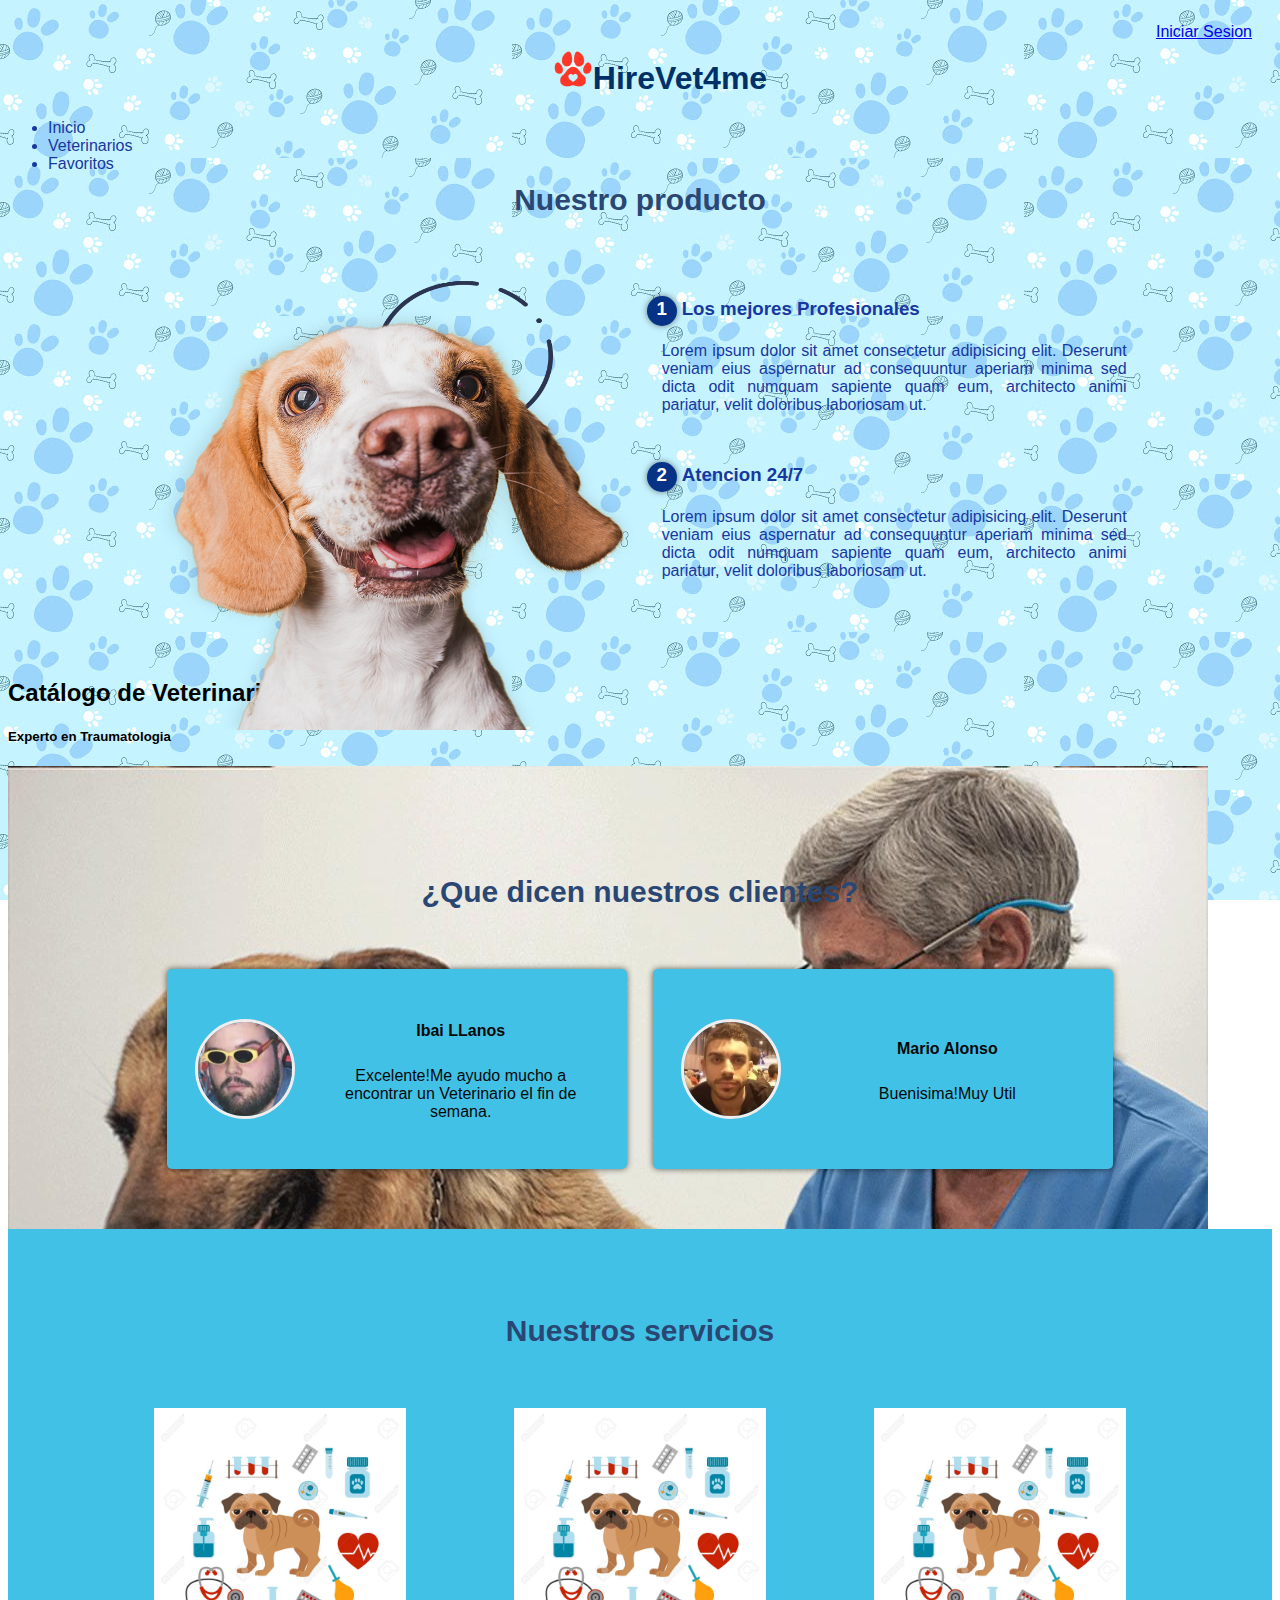
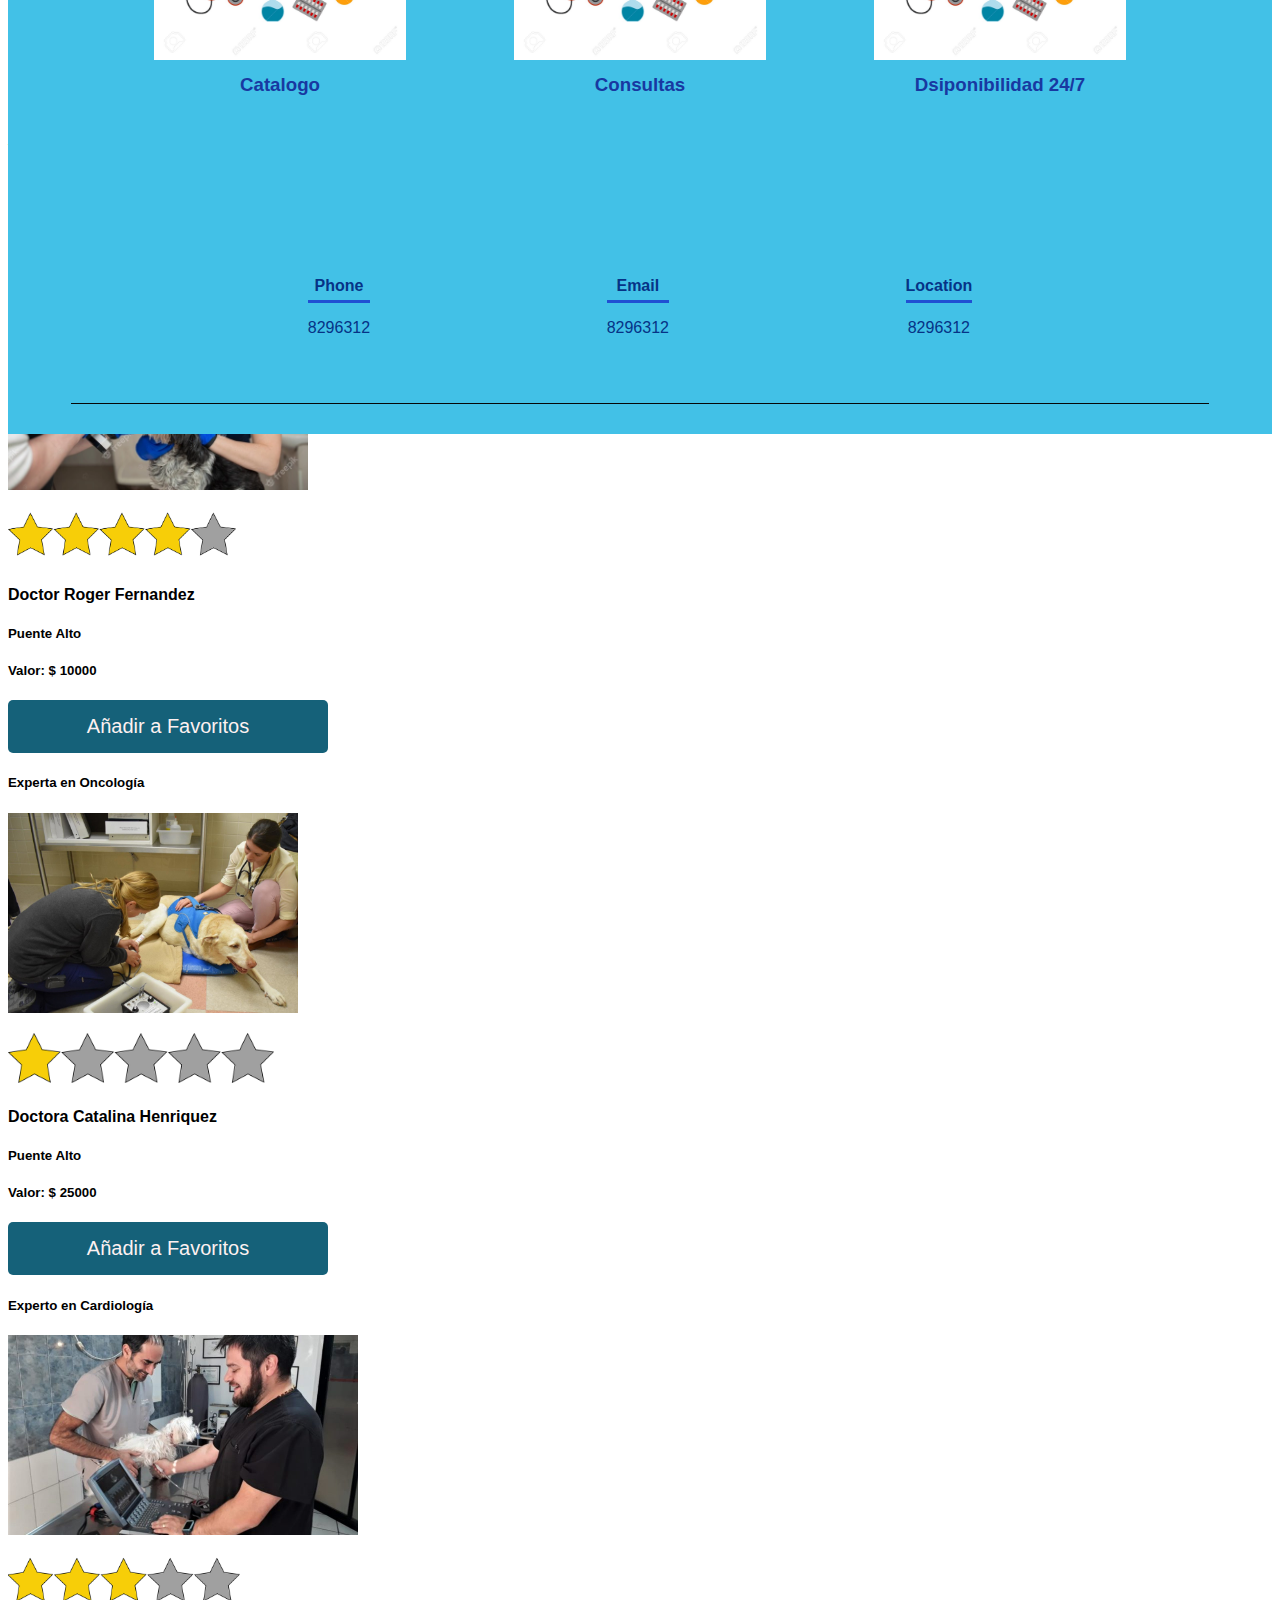
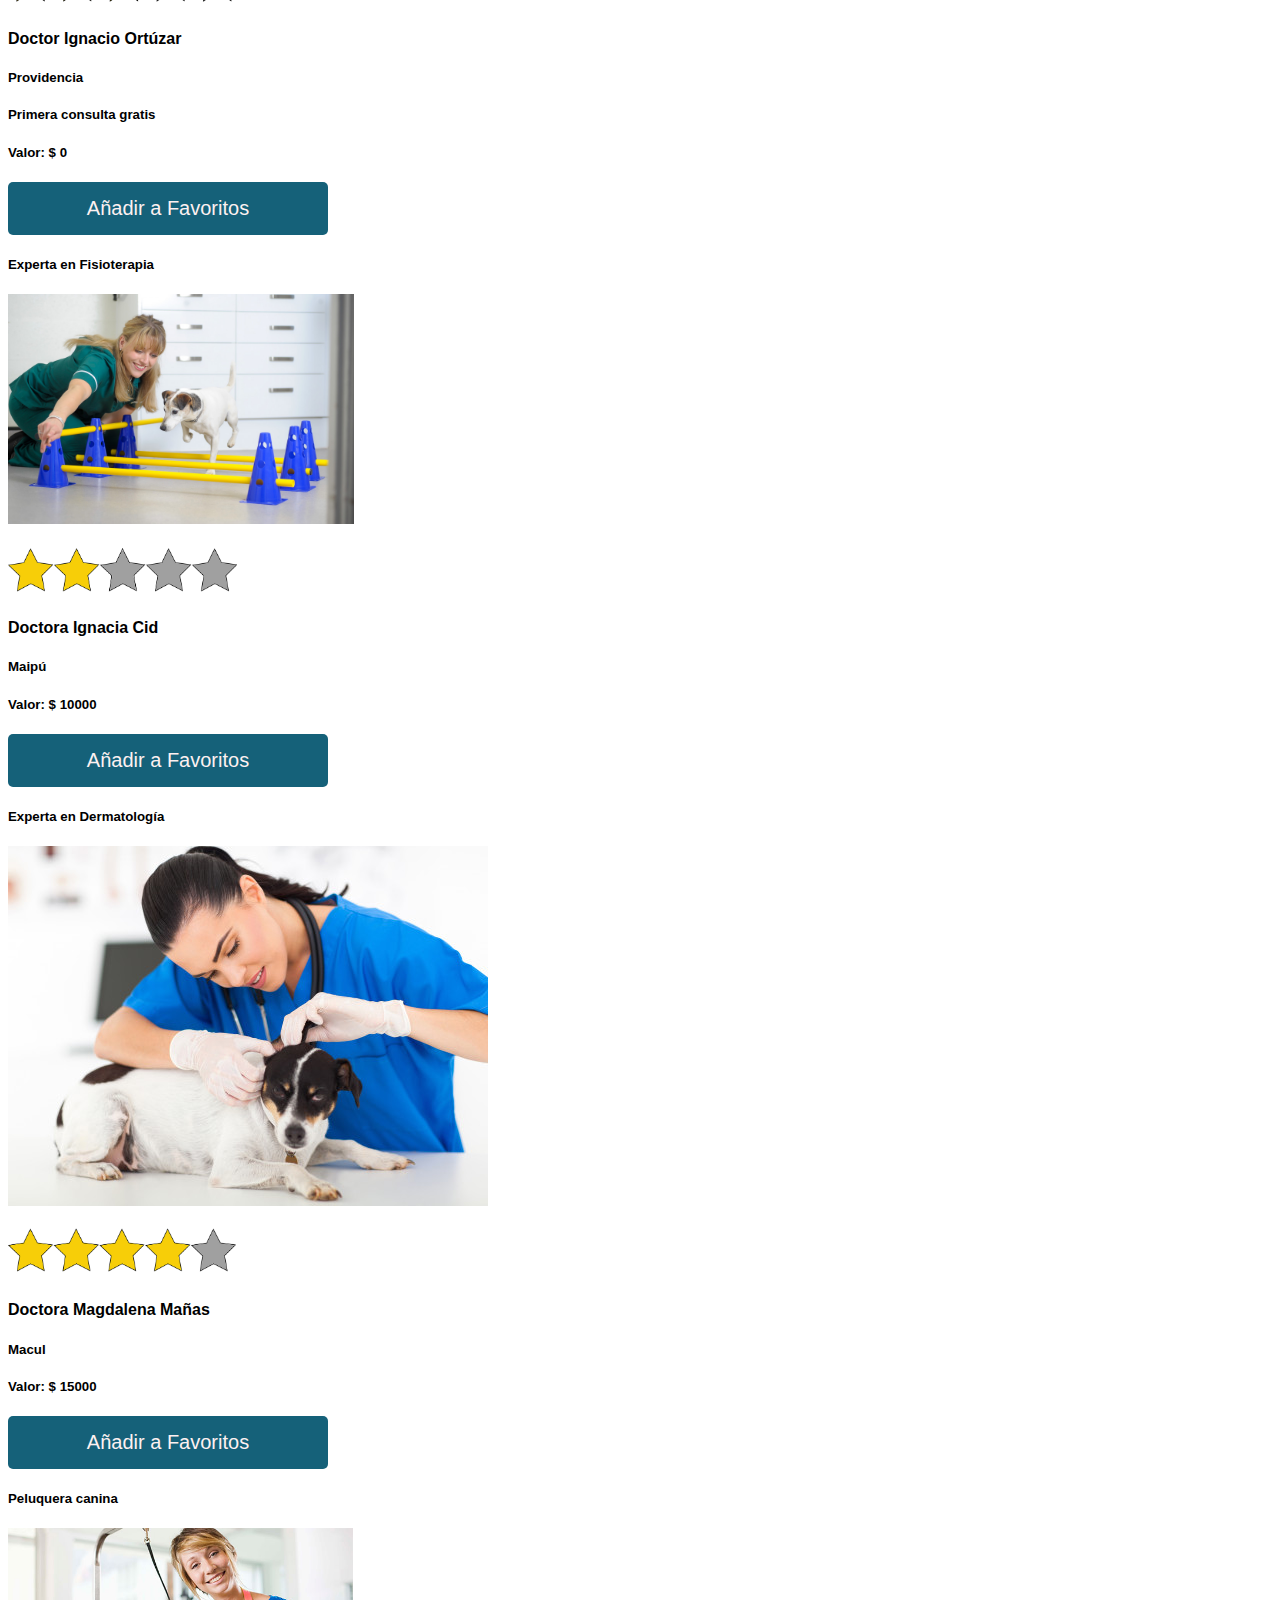
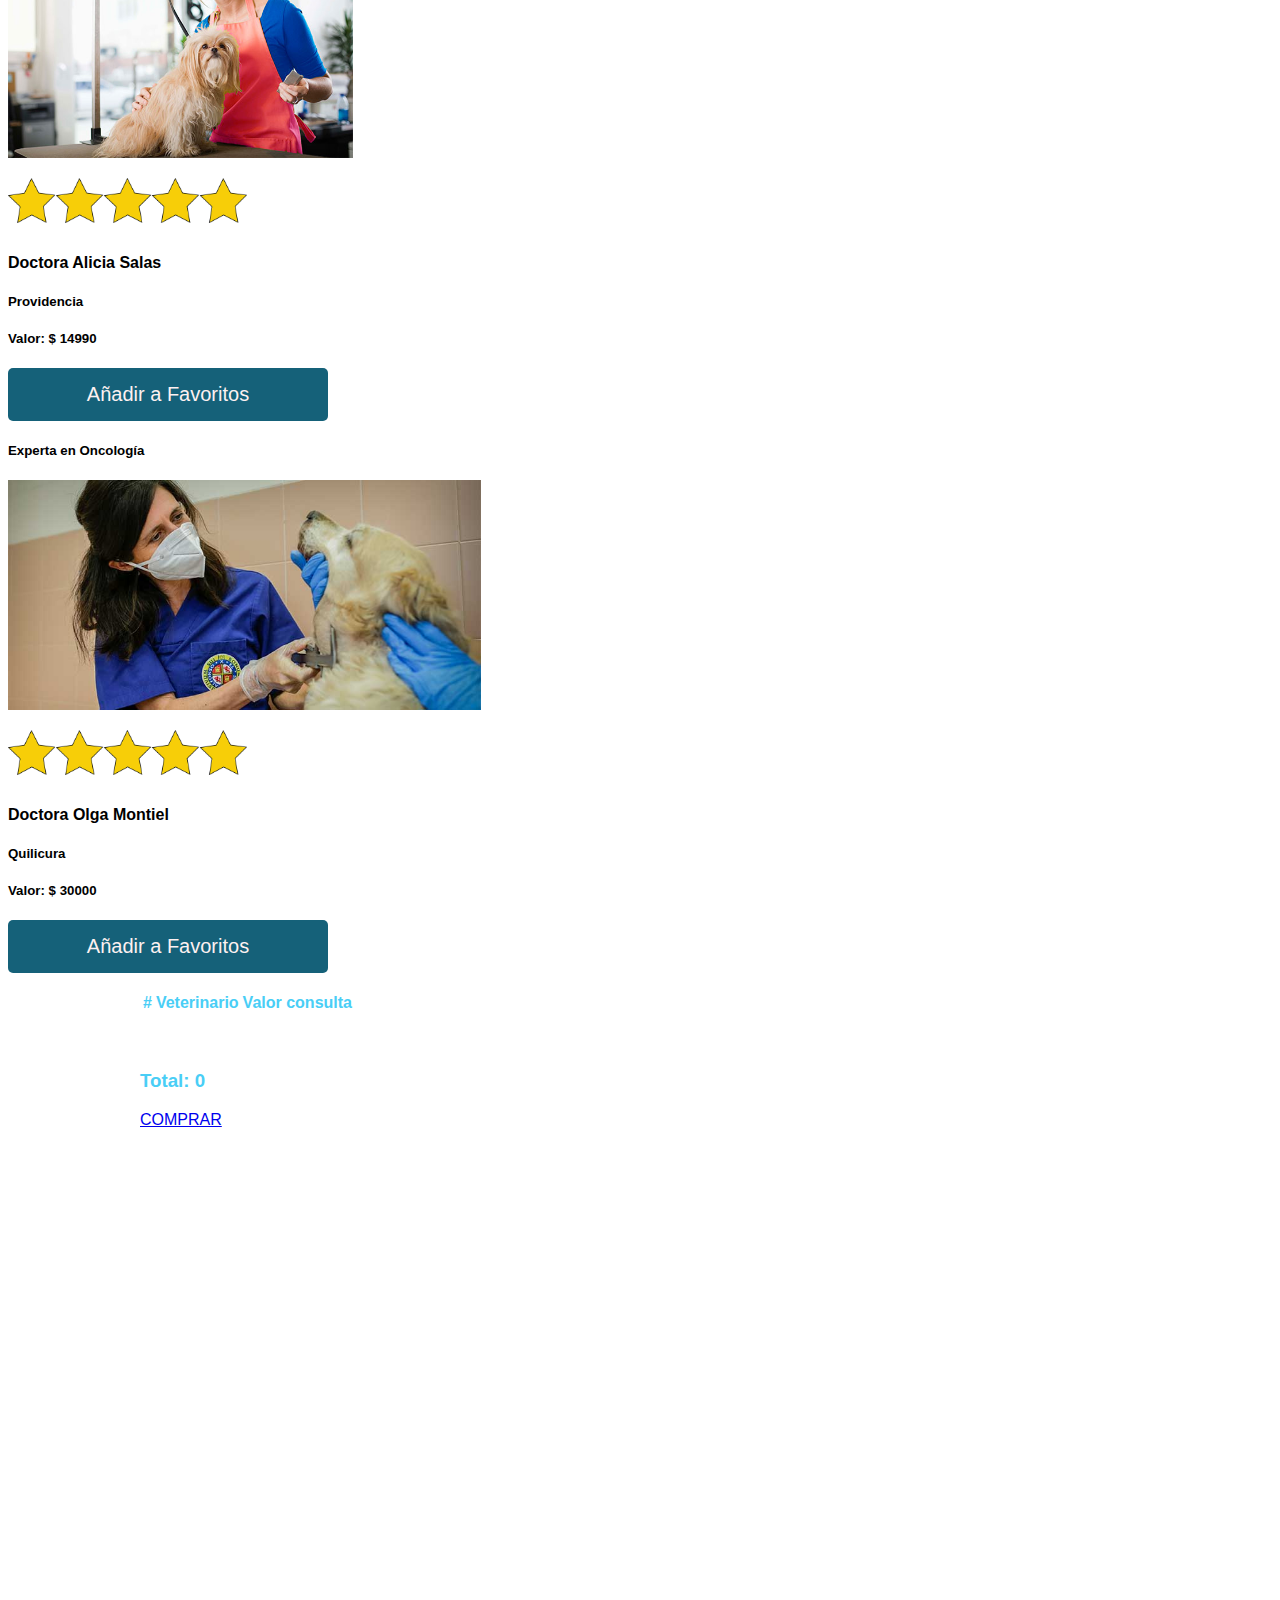
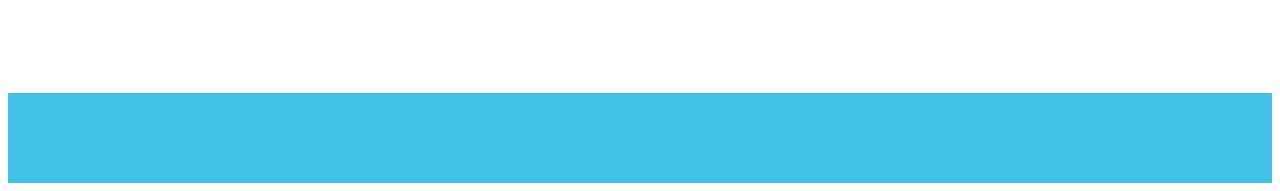
==== index.html @ faf374b6 "Add files via upload" ====
<!DOCTYPE html>
<html lang="en">
  <head>
    <meta charset="UTF-8" />
    <meta http-equiv="X-UA-Compatible" content="IE=edge" />
    <meta name="viewport" content="width=device-width, initial-scale=1.0" />
    <meta name="theme-color" content="#bla"  />
    <meta name="viewport" content="width=device-width, user-scalable=yes, initial-scale=1.0, maximum-scale=3.0, minimum-scale=1.0">
    <link rel="stylesheet" href="https://use.fontawesome.com/releases/v5.6.3/css/all.css" >
  

    <link
      href="https://cdn.jsdelivr.net/npm/bootstrap@5.0.0-beta2/dist/css/bootstrap.min.css"
      rel="stylesheet"
      integrity="sha384-BmbxuPwQa2lc/FVzBcNJ7UAyJxM6wuqIj61tLrc4wSX0szH/Ev+nYRRuWlolflfl"
      crossorigin="anonymous"
    />
    <link rel="stylesheet" href="css/styles.css" />

  </head>
  <body>
    
    <header class="container-fluid bg-info position-sticky top-0">
      <ul
        class="nav nav-pills mb-3 py-3 container"
        id="pills-tab"
        role="tablist"
      >
      
      <div class="four columns">
        <h1><img src="img/logo.png" width="40" height="40" alt="">HireVet4me</h1>
      </div>
     

        <li class="nav-item text-primary" role="presentation">
          
          <a class="nav-link active" 
          id="pills-home-tab" 
          data-bs-toggle="pill"
          data-bs-target="#pills-home"
          type="button"
          role="tab"
          aria-controls="pills-home"
          aria-selected="false"
          >Inicio</a
          >
        
        </div>
        </li>
        
        <li class="nav-item" role="presentation">
          <a
            class="nav-link "
            id="pills-profile-tab"
            data-bs-toggle="pill"
            data-bs-target="#pills-profile"
            type="button"
            role="tab"
            aria-controls="pills-profile"
            aria-selected="false"
            >Veterinarios</a
          >
        </li>
    
        </li>
        <a name="arriba"></a>
        <li class="nav-item" role="presentation">
          <a
            class="nav-link"
            id="pills-contact-tab"
            data-bs-toggle="pill"
            data-bs-target="#pills-contact"
            type="button"
            role="tab"
            aria-controls="pills-contact"
            aria-selected="false"
            >Favoritos</a>
        </li>
        <div style='position:absolute; top:15px; right:20px;'><a href="loginUsuario.html">Iniciar Sesion</a></div><br><br>        
      </ul>
    



    </header>
    <div class="alert container position-sticky top-0 alert-primary hide" role="alert">
    Veterinario Añadido a Favoritos
    </div>
    <div class="alert container position-sticky top-0 alert-danger remove" role="alert">
      Veterinario removido!
    </div>

    

    <div class="tab-content" id="pills-tabContent">
      <div
        class="tab-pane fade show active container "
        id="pills-home"
        role="tabpanel"
        aria-labelledby="pills-home-tab"  
      >
      
    
      <div class="hero">
        <div class="container">
                <div class="row">

                        <div class="six columns">
                            <div class="contenido-hero">

                              <header>
                               
                          
                                    <main>
                                      <section class="contenedor sobre-nosotros">
                                          <h2 class="titulo">Nuestro producto</h2>
                                          <div class="contenedor-sobre-nosotros">
                                              <img src="img/perro.png" height="453"alt="" class="imagen-about-us">
                                              <div class="contenido-textos">
                                                  <h3><span>1</span>Los mejores Profesionales</h3>
                                                  <p>Lorem ipsum dolor sit amet consectetur adipisicing elit. Deserunt veniam eius aspernatur ad
                                                      consequuntur aperiam minima sed dicta odit numquam sapiente quam eum, architecto animi pariatur,
                                                      velit doloribus laboriosam ut.</p>
                                                  <h3><span>2</span>Atencion 24/7</h3>
                                                  <p>Lorem ipsum dolor sit amet consectetur adipisicing elit. Deserunt veniam eius aspernatur ad
                                                      consequuntur aperiam minima sed dicta odit numquam sapiente quam eum, architecto animi pariatur,
                                                      velit doloribus laboriosam ut.</p>
                                              </div>
                                          </div>
                                      </section>
   
                                      <section class="clientes contenedor">
                                          <h2 class="titulo">¿Que dicen nuestros clientes?</h2>
                                          <div class="cards">
                                              <div class="card">
                                                  <img src="img/face1.jpg" alt="">
                                                  <div class="contenido-texto-card">
                                                      <h4>Ibai LLanos</h4>
                                                      <p>Excelente!Me ayudo mucho a encontrar un Veterinario el fin de semana. </p>
                                                  </div>
                                              </div>
                                              <div class="card">
                                                  <img src="img/face2.jpg" alt="">
                                                  <div class="contenido-texto-card">
                                                      <h4>Mario Alonso</h4>
                                                      <p>Buenisima!Muy Util</p>
                                                  </div>
                                              </div>
                                          </div>
                                      </section>
                                      <section class="about-services">
                                          <div class="contenedor">
                                              <h2 class="titulo">Nuestros servicios</h2>
                                              <div class="servicio-cont">
                                                  <div class="servicio-ind">
                                                      <img src="img/ilustracion1.jpg" alt="">
                                                      <h3>Catalogo</h3>
                                                  </div>
                                                  <div class="servicio-ind">
                                                      <img src="img/ilustracion1.jpg" alt="">
                                                      <h3>Consultas</h3>
                                                  </div>
                                                  <div class="servicio-ind">
                                                      <img src="img/ilustracion1.jpg" alt="">
                                                      <h3>Dsiponibilidad 24/7</h3>
                                                  </div>
                                              </div>
                                          </div>
                                      </section>
                                  </main>
                                  <footer>
                                    <div class="contenedor-footer">
                                        <div class="content-foo">
                                            <h4>Phone</h4>
                                            <p>8296312</p>
                                        </div>
                                        <div class="content-foo">
                                            <h4>Email</h4>
                                            <p>8296312</p>
                                        </div>
                                        <div class="content-foo">
                                            <h4>Location</h4>
                                            <p>8296312</p>
                                        </div>
                                    </div>
                                </footer>
                            



                            </div>

                        </div>
                </div>

        </div>
 
  
    </div>
    </div>

      <div
        class="tab-pane fade"
        id="pills-profile"
        role="tabpanel"
        aria-labelledby="pills-profile-tab"
      >
        <h2 class="h4 m-4 text-primary">Catálogo de Veterinarios</h2>

        <div class="row row-cols-sm-1 row-cols-md-2 row-cols-lg-3 row-cols-xl-4">

          <div class="col d-flex justify-content-center mb-4">
            <div class="card shadow mb-1 bg-info rounded" style="width: 20rem;">
              <h5 class="card-title pt-2 text-center text-primary">Experto en Traumatologia</h5>
              <img src="img/traumatologo.png" class="card-img-top" alt="...">
              <div class="card-body">
                <p class="card-text text-white-50 description"></p>
                <img src="img/5estrellas.png" height="50" class="card-img-top" alt="...">
                <h4 class="text-primary">Doctor Mario Alonso</h4> 
                <h4  class="text-primary" height="70" >La Pintana</h4>
                
                <h5 class="text-primary">Valor: <span class="precio">$ 15000</span></h5>
                <div class="d-grid gap-2">
                <button  class="btn btn-primary button">Añadir a Favoritos</button>
              </div>
              </div>
            </div>
          </div>
              <div class="col d-flex justify-content-center mb-4">
                <div class="card shadow mb-1 bg-info rounded" style="width: 20rem;">
                  <h5 class="card-title pt-2 text-center text-primary">Experto en Oftalmologia</h5>
                  <img src="img/oftalmologo.png" height="200"class="card-img-top" alt="...">
                  <div class="card-body">
                    <p class="card-text text-white-50 description"></p>
                    <img src="img/4estrellas.png" height="50" class="card-img-top" alt="...">
                    <h4 class="text-primary">Doctor Roger Fernandez</h4> 
                    <h5  class="text-primary" height="90" >Puente Alto</h5>
                    <h5 class="text-primary">Valor: <span class="precio">$ 10000</span></h5>
                    <div class="d-grid gap-2">
                    <button  class="btn btn-primary button">Añadir a Favoritos</button>
                  </div>
                  </div>
                </div>
              </div>
              <div class="col d-flex justify-content-center mb-4">
                <div class="card shadow mb-1 bg-info rounded" style="width: 20rem;">
                  <h5 class="card-title pt-2 text-center text-primary">Experta en Oncología</h5>
                  <img src="img/oncologo.jpg" height="200"class="card-img-top" alt="...">
                  <div class="card-body">
                    <p class="card-text text-white-50 description"></p>
                    <img src="img/1estrella.png" height="50" class="card-img-top" alt="...">
                    <h4 class="text-primary">Doctora Catalina Henriquez</h4> 
                    <h5  class="text-primary" height="90" >Puente Alto</h5>
                    <h5 class="text-primary">Valor: <span class="precio">$ 25000</span></h5>
                    <div class="d-grid gap-2">
                    <button  class="btn btn-primary button">Añadir a Favoritos</button>
                  </div>
                  </div>
                </div>
              </div>
          <div class="col d-flex justify-content-center mb-4">
            <div class="card shadow mb-1 bg-info rounded" style="width: 20rem;">
              <h5 class="card-title pt-2 text-center text-primary">Experto en Cardiología</h5>
              <img src="../img/cardiologo.jpg" height="200" class="card-img-top" alt="...">
              <div class="card-body">
                <p class="card-text text-white-50 description"></p>
                <img src="img/3estrellas.png" height="50" class="card-img-top" alt="...">
                <h4 class="text-primary">Doctor Ignacio Ortúzar</h4> 
                <h5  class="text-primary" height="90" >Providencia</h5>
                <h5 class="text-primary">Primera consulta gratis</h5>
                <h5 class="text-primary">Valor: <span class="precio">$ 0</span></h5>
                <div class="d-grid gap-2">
                <button  class="btn btn-primary button">Añadir a Favoritos</button>
              </div>
              </div>
            </div>
          </div>
          <div class="col d-flex justify-content-center mb-4">
            <div class="card shadow mb-1 bg-info rounded" style="width: 20rem;">
              <h5 class="card-title pt-2 text-center text-primary">Experta en Fisioterapia</h5>
              <img src="../img/fisioterapeuta.jpg" height="230" class="card-img-top" alt="...">
              <div class="card-body">
                <p class="card-text text-white-50 description"></p>
                <img src="img/2estrellas.png" height="50" class="card-img-top" alt="...">
                <h4 class="text-primary">Doctora Ignacia Cid</h4> 
                <h5  class="text-primary" height="90" >Maipú</h5>
                <h5 class="text-primary">Valor: <span class="precio">$ 10000</span></h5>
                <div class="d-grid gap-2">
                <button  class="btn btn-primary button">Añadir a Favoritos</button>
              </div>
              </div>
            </div>
          </div>
          <div class="col d-flex justify-content-center mb-4">
            <div class="card shadow mb-1 bg-info rounded" style="width: 20rem;">
              <h5 class="card-title pt-2 text-center text-primary">Experta en Dermatología</h5>
              <img src="../img/dermatologo.jpg" class="card-img-top" alt="...">
              <div class="card-body">
                <p class="card-text text-white-50 description"></p>
                <img src="img/4estrellas.png" height="50" class="card-img-top" alt="...">
                <h4 class="text-primary">Doctora Magdalena Mañas</h4> 
                <h5  class="text-primary" height="90" >Macul</h5>
                <h5 class="text-primary">Valor: <span class="precio">$ 15000</span></h5>
                <div class="d-grid gap-2">
                <button  class="btn btn-primary button">Añadir a Favoritos</button>
              </div>
              </div>
            </div>
          </div>
          <div class="col d-flex justify-content-center mb-4">
            <div class="card shadow mb-1 bg-info rounded" style="width: 20rem;">
              <h5 class="card-title pt-2 text-center text-primary">Peluquera canina</h5>
              <img src="../img/peluquera.jpg" height="230" class="card-img-top" alt="...">
              <div class="card-body">
                <p class="card-text text-white-50 description"></p>
                <img src="img/5estrellas.png" height="50" class="card-img-top" alt="...">
                <h4 class="text-primary">Doctora Alicia Salas</h4> 
                <h5  class="text-primary" height="90" >Providencia</h5>
                <h5 class="text-primary">Valor: <span class="precio">$ 14990</span></h5>
                <div class="d-grid gap-2">
                <button  class="btn btn-primary button">Añadir a Favoritos</button>
              </div>
              </div>
            </div>
          </div>
          <div class="col d-flex justify-content-center mb-4">
            <div class="card shadow mb-1 bg-info rounded" style="width: 20rem;">
              <h5 class="card-title pt-2 text-center text-primary">Experta en Oncología</h5>
              <img src="../img/oncologo2.jpg" height="230" class="card-img-top" alt="...">
              <div class="card-body">
                <p class="card-text text-white-50 description"></p>
                <img src="img/5estrellas.png" height="50" class="card-img-top" alt="...">
                <h4 class="text-primary">Doctora Olga Montiel</h4> 
                <h5  class="text-primary" height="90" >Quilicura</h5>
                <h5 class="text-primary">Valor: <span class="precio">$ 30000</span></h5>
                <div class="d-grid gap-2">
                <button  class="btn btn-primary button">Añadir a Favoritos</button>
              </div>
              </div>
            </div>
          </div>


        </div>

      </div>
      <div
        class="tab-pane fade carrito"
        id="pills-contact"
        role="tabpanel"
        aria-labelledby="pills-contact-tab"
      >
      <br>
      <table class="table table-dark table-hover">
        <thead>
          <tr class="text-primary">
            <th scope="col">#</th>
            <th scope="col">Veterinario</th>
            <th scope="col">Valor consulta</th>
            <th scope="col"></th>

          </tr>
        </thead>
        <tbody class="tbody">
          
        
          
        </tbody>
      </table>
      <br><br>
      <div class="row mx-4">
        <div class="col">
          <h3 class="itemCartTotal text-primary">Total: 0 </h3>
        </div>
        <div class="col d-flex justify-content-end">
          <a href="https://www.paypal.com"  button class="btn btn-success">COMPRAR</button></a>


        </div>
      </div>
      
      </div>
    </div>

    <footer class="bg-info p-5 mt-5">
    </footer>

    <script
      src="https://code.jquery.com/jquery-3.5.1.js"
      integrity="sha256-QWo7LDvxbWT2tbbQ97B53yJnYU3WhH/C8ycbRAkjPDc="
      crossorigin="anonymous"
    ></script>
    <script
      src="https://cdn.jsdelivr.net/npm/bootstrap@5.0.0-beta2/dist/js/bootstrap.bundle.min.js"
      integrity="sha384-b5kHyXgcpbZJO/tY9Ul7kGkf1S0CWuKcCD38l8YkeH8z8QjE0GmW1gYU5S9FOnJ0"
      crossorigin="anonymous"
    ></script>
    <script src="./js/scripts.js"></script>
  </body>
</html>
---- css/styles.css ----
body{
  background-image: url(../img/fondo.jpg);
  font-family: Arial, Helvetica, sans-serif;
  background-attachment: fixed;
}
* {
  box-sizing: border-box;
}
h1{
  text-align: center;
  color:rgb(0, 48, 104);
  
  }

.titulo {
  color: rgb(0, 48, 104);
  font-size: 30px;
  text-align: center;
  margin-bottom: 60px;
}
  .input-contenedor{
    text-align: center;
    margin-bottom: 15px;
    width: 100%;
    border: 1px solid rgb(11, 80, 126);
}
.icon{
  min-width: 50px;
  text-align: center;
  color:rgb(0, 48, 104);

}


input[type="text"],
input[type="password"]{
    font-size: 25px;
    width: 89%;
    padding: 10px 100px;
    border: none;
}

.button{
  border: none;
  width: 100%;
  color: white;
  font-size: 20px;
  background:  #1a2537;
  padding: 15px 20px;
  border-radius: 5px;
  cursor: pointer;
}
.button:hover{
  background: cadetblue;
}
.link{
  text-decoration: none;
    color: #1a2537;
  font-weight: 600;
}
.link:hover{
   color: cadetblue;
}
p{
  text-align: center;
}
h4{
    font-size: 16px;
    font-weight: 700;
}


header{
  padding: 20px 0 0 0;
  color: rgb(24, 56, 161);
  text-align:center;
  background-size: cover;
    background-attachment: fixed;
    position: relative;
    width: 100%;
    height: 100px;
}
@media(min-width :750px){
  header{
      text-align: left;
  }
}
@media(min-width:768px)
{
    .formulario{
        margin: auto;
        width: 596px;
        margin-top: 150px;
        border-radius: 2%;
    }
}




.hero{
  height: 551px;
}

.button{
  background-color: rgb(21, 97, 121);
  color: rgb(253, 241, 241);
}

header, .alert{

  z-index: 100;
}

.description:hover{
  height: 80px;
  color: aliceblue;

}
.carrito{
  min-height: 80vh;
  max-width: 1000px;
  margin: 0 auto;
  width: 100%;
  color: rgb(73, 206, 246);

}
.table__productos{
  display: flex;

}
.table__productos > img{
  width: 9rem;
  object-fit: contain;
  border-radius: 6px;
  margin-right: 20px;
  background-color:rgb(67, 248, 151);

}
.table__cantidad > input{
  width: 40px;
  border: none;
  outline: 0;
  font-size: 16px;
  font-weight: 700;
  margin-right: 30px;
  margin-bottom: 20px;

}
.hide, .remove{
  display: none;
}

.contenedor {
  padding: 60px 0;
  width: 90%;
  max-width: 1000px;
  margin: auto;
  overflow: hidden;
}

.titulo {
  color: #2a4673;
  font-size: 30px;
  text-align: center;
  margin-bottom: 60px;
}


/* About us */

main .sobre-nosotros{
  padding: 30px 0 60px 0;
}
.contenedor-sobre-nosotros{
  display: flex;
  justify-content: space-evenly;
}

.imagen-about-us{
  width: 48%;
}

.sobre-nosotros .contenido-textos{
  width: 48%;
}

.contenido-textos h3{
  margin-bottom: 15px;
}

.contenido-textos h3 span{
  background: #063386;
  color: #fff;
  border-radius: 50%;
  display: inline-block;
  text-align: center;
  width: 30px;
  height: 30px;
  padding: 2px;
  box-shadow: 0 0 6px 0 rgba(0, 0, 0, .5);
  margin-right: 5px;
}

.contenido-textos p{
  padding: 0px 0px 30px 15px;
  font-weight: 300;
  text-align: justify;
}




/* Clients */

.cards{
  display: flex;
  justify-content: space-evenly;
}

.cards .card{
  background: #42c1e7;
  display: flex;
  width: 46%;
  height: 200px;
  align-items: center;
  text-align: center;
  justify-content: space-evenly;
  border-radius: 5px;
  box-shadow: 0 0 6px 0 rgba(0, 0, 0, 0.6);
}

.cards .card img{
  width: 100px;
  height: 100px;
  object-fit: cover;
  border: 3px solid rgb(241, 237, 237);
  border-radius: 50%;
  display: block;
}

.cards .card > .contenido-texto-card{
  width: 60%;
  color: rgb(8, 8, 8);
}

.cards .card > .contenido-texto-card p{
  font-weight: 300;
  padding-top: 5px;
}

/*  Our team */

.about-services{
  background: #42c1e7;
  padding-bottom: 30px;
}


.servicio-cont{
  display:flex;
  justify-content: space-between;
  align-items: center;
}

.servicio-ind{
  width: 28%;
  text-align: center;
}

.servicio-ind img{
  width: 90%;
}

.servicio-ind h3{
  margin: 10px 0;
}

.servicio-ind p{
  font-weight: 300;
  text-align: justify;
}

/* footer */

footer{
  background: #42c1e7;
  padding: 60px 0 30px 0;
  margin: auto;
  overflow: hidden;
}

.contenedor-footer{
  display: flex;
  width: 90%;
  justify-content: space-evenly;
  margin: auto;
  padding-bottom: 50px;
  border-bottom: 1px solid rgb(6, 7, 7);
}

.content-foo{
  text-align: center;
}

.content-foo h4{
  color: #063386;
  border-bottom: 3px solid #2050d3;
  padding-bottom: 5px;
  margin-bottom: 10px;
}

.content-foo p{
  color: #063386;
}


@media screen and (max-width:900px){
  header{
      background-position: center;
  }

  .contenedor-sobre-nosotros{
      flex-direction: column;
      justify-content: center;
      align-items: center;
  }

  .sobre-nosotros .contenido-textos{
      width: 90%;
  }

  .imagen-about-us{
      width: 90%;
  }

  /* Galeria */

  .imagen-port{
      width: 44%;
  }

  /* Clientes */

  .cards{
      flex-direction: column;
      justify-content: center;
      align-items: center;
  }

  .cards .card{
      width: 90%;
  }

  .cards .card:first-child{
      margin-bottom: 30px;
  }

  /* servicios */

  .servicio-cont{
      justify-content: center;
      flex-direction: column;
  }

  .servicio-ind{
      width: 100%;
      text-align: center;
  }

  .servicio-ind:nth-child(1), .servicio-ind:nth-child(2){
      margin-bottom: 60px;
  }

  .servicio-ind img{
      width: 90%;
  }
}
nav{
  text-align: right;
  padding: 30px 50px 0 0;
}

nav > a{
  color:rgb(29, 107, 253);
  font-weight: 300;
  text-decoration: none;
  margin-right: 10px;
}

nav > a:hover{
  text-decoration: underline;
}
@media screen and (max-width:500px){
  nav{
      text-align: center;
      padding: 30px 0 0 0;
  }

  nav > a{
      margin-right: 5px;
  }



@media screen and (max-width:500px){
  nav{
      text-align: center;
      padding: 30px 0 0 0;
  }

  nav > a{
      margin-right: 5px;
  }

  .textos-header h1{
      font-size: 35px;
  }

  .textos-header h2{
      font-size: 20px;
  }

  /* ABOUT US */

  .imagen-about-us{
      margin-bottom: 60px;
      width: 99%;
  }

  .sobre-nosotros .contenido-textos{
      width: 95%;
  }


  /* Clients */

  .cards .card{
      height: 450px;
      display: flex;
      flex-direction: column;
      align-items: center;
  }

  .cards .card img{
      width: 90px;
      height: 90px;
  }

  /* Footer */

  .contenedor-footer{
      flex-direction: column;
      border: none;
  }

  .content-foo{
      margin-bottom: 20px;
      text-align: center;
  }

  .content-foo h4{
      border: none;
  }

  .content-foo p{
      color: rgb(100, 215, 250);
      border-bottom: 1px solid #f2f2f2;
      padding-bottom: 20px;
  }

  .titulo-final{
      font-size: 20px;
  }
}
}
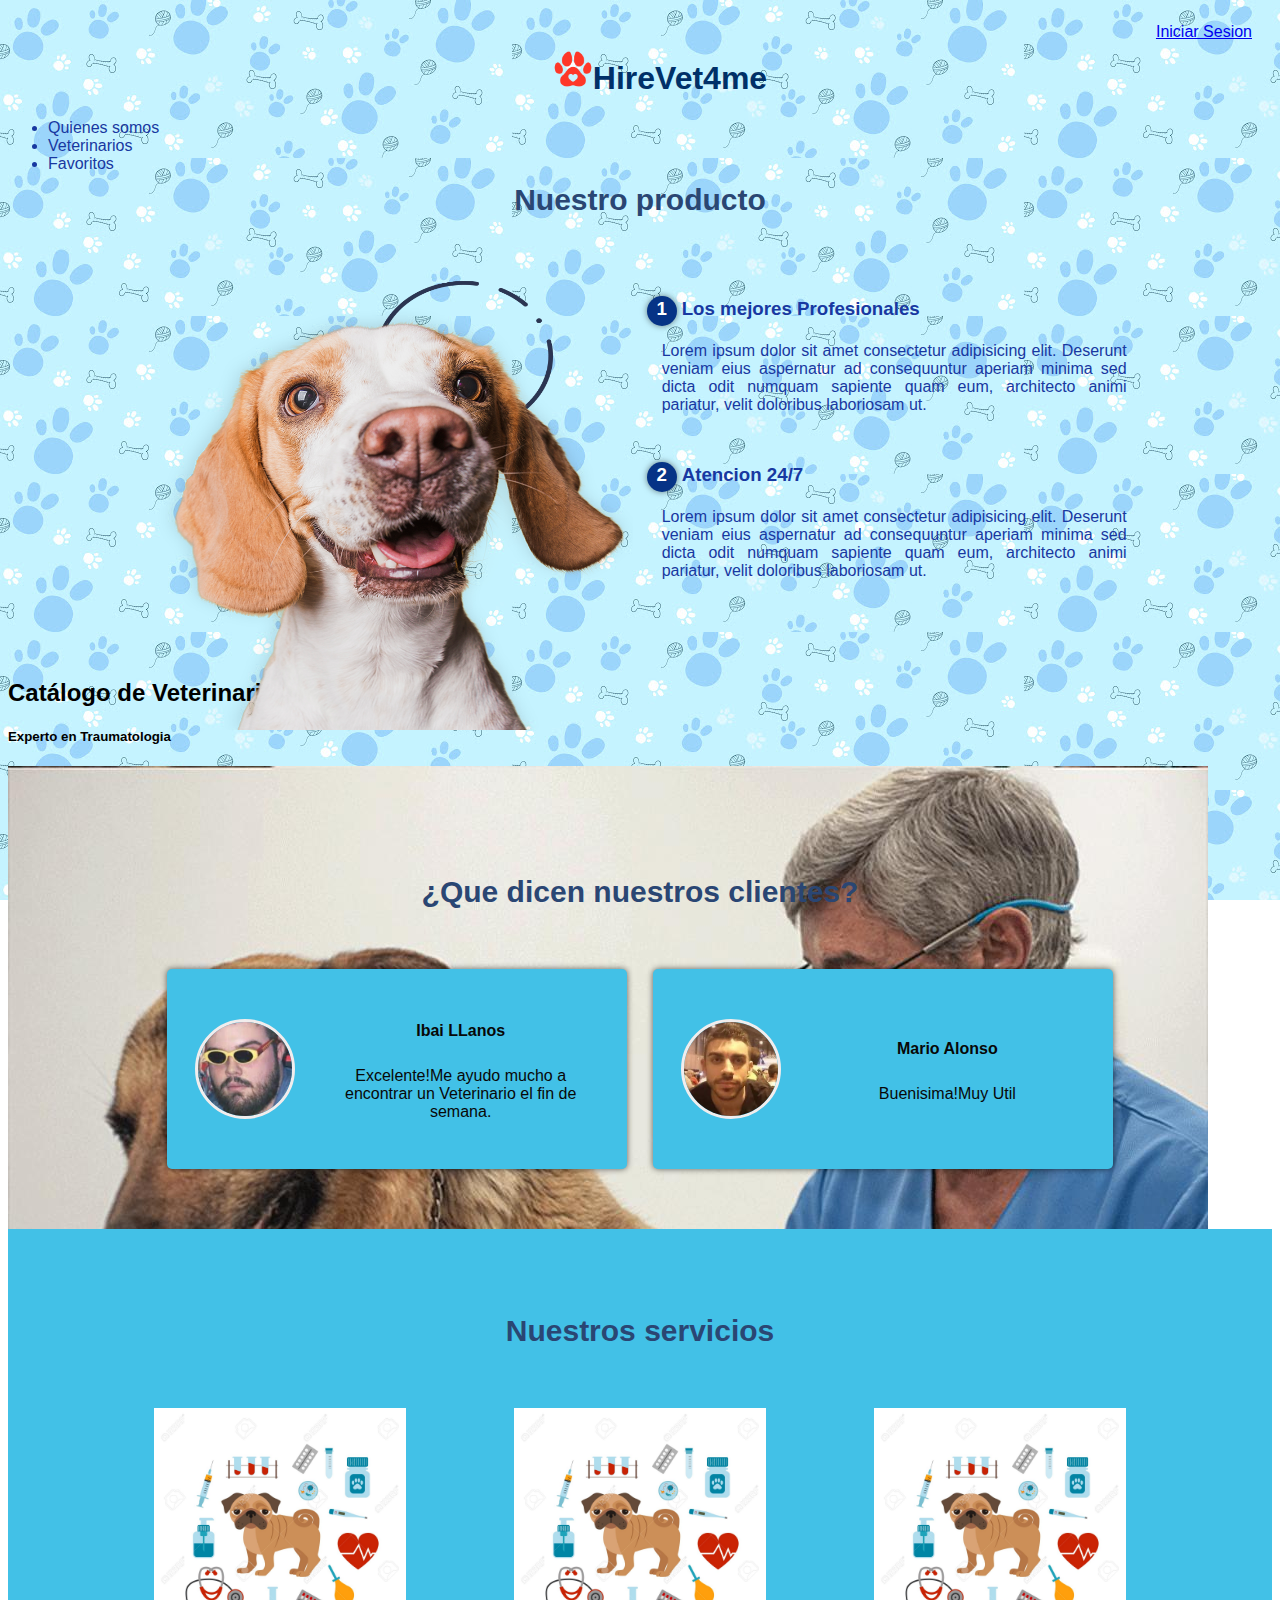
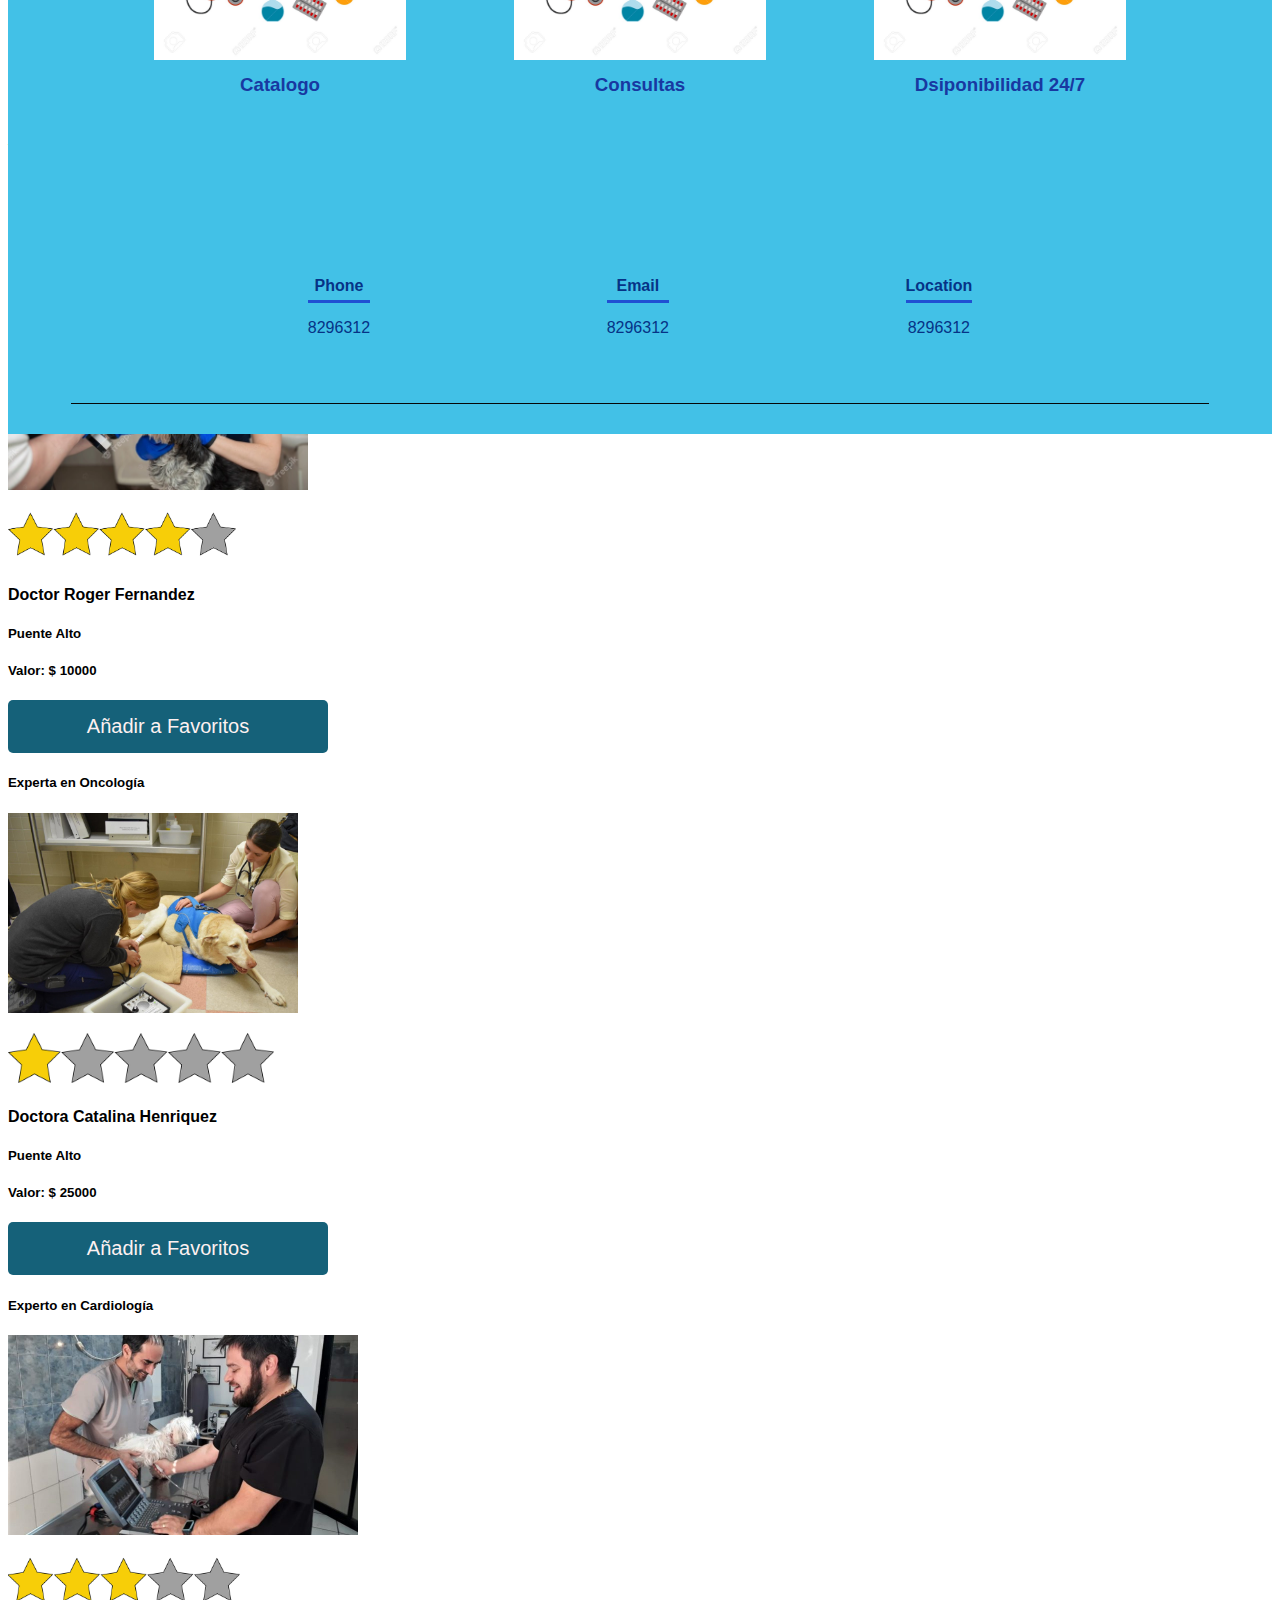
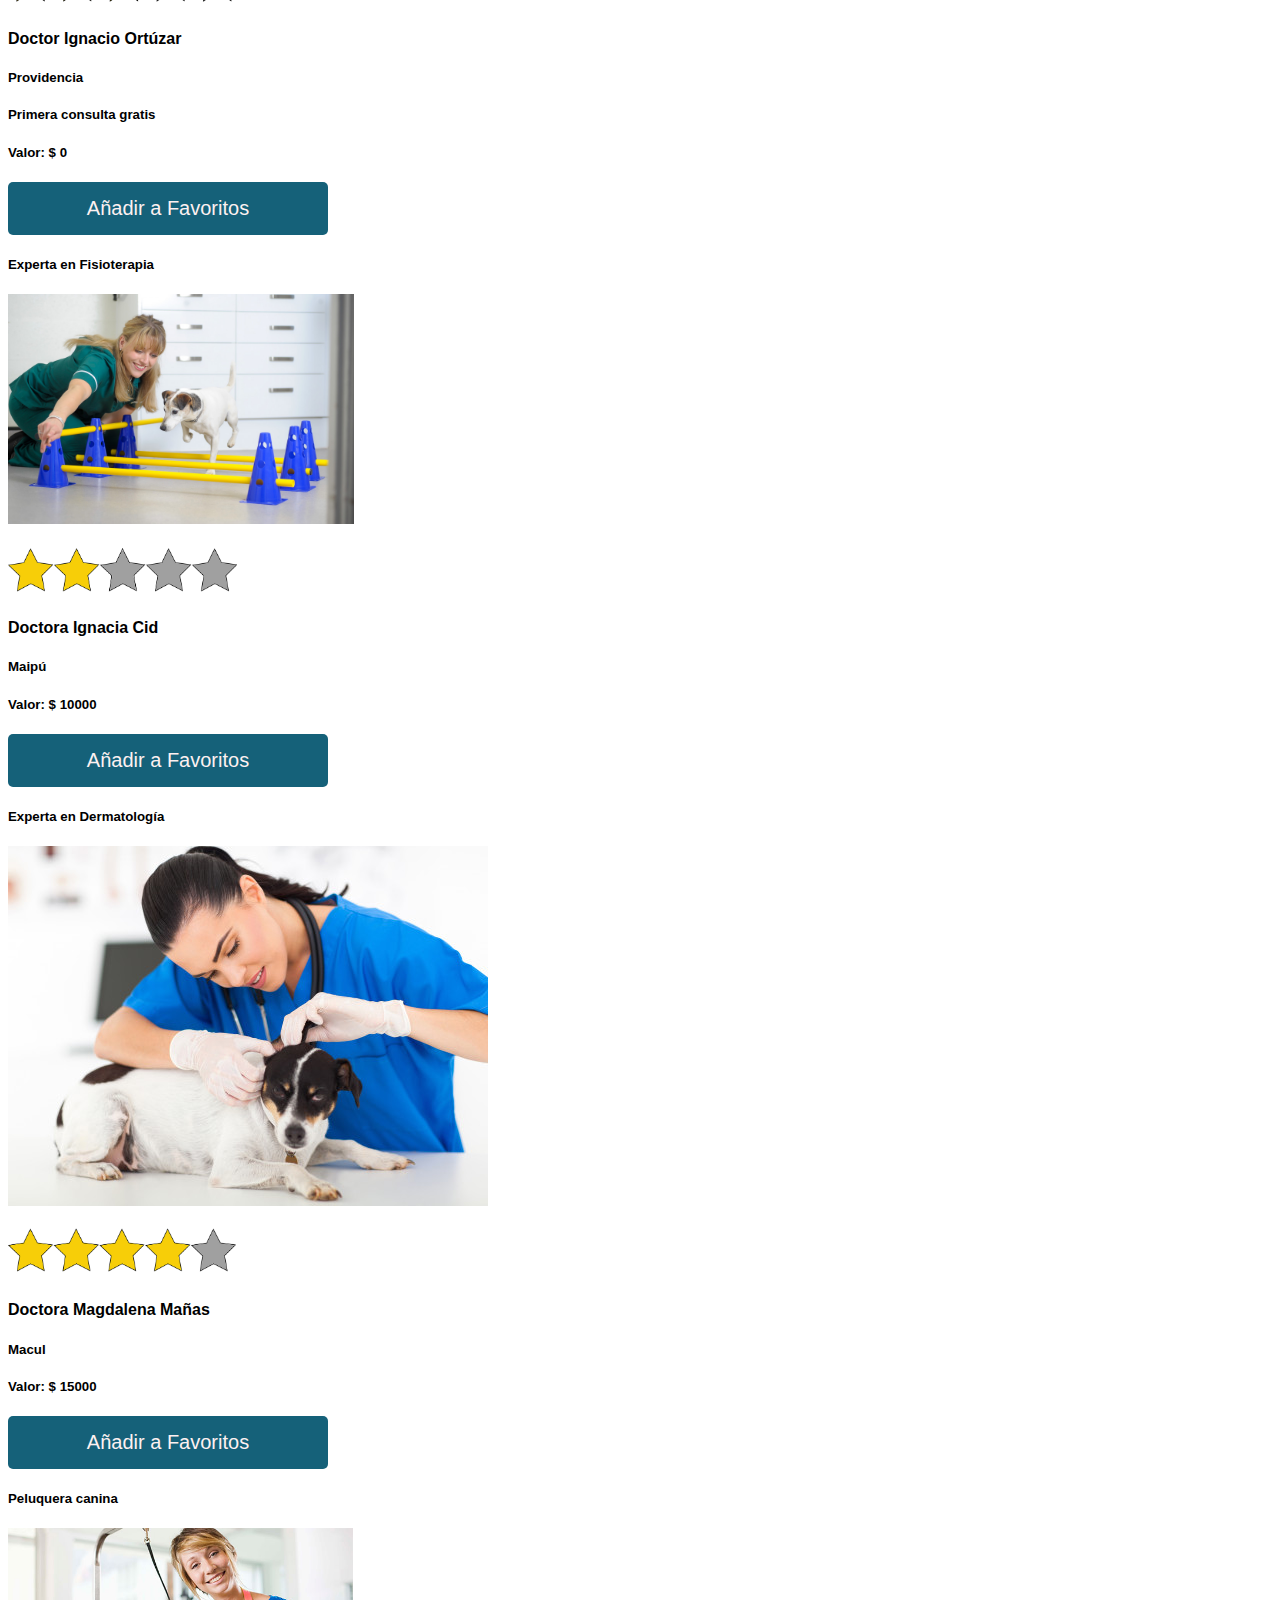
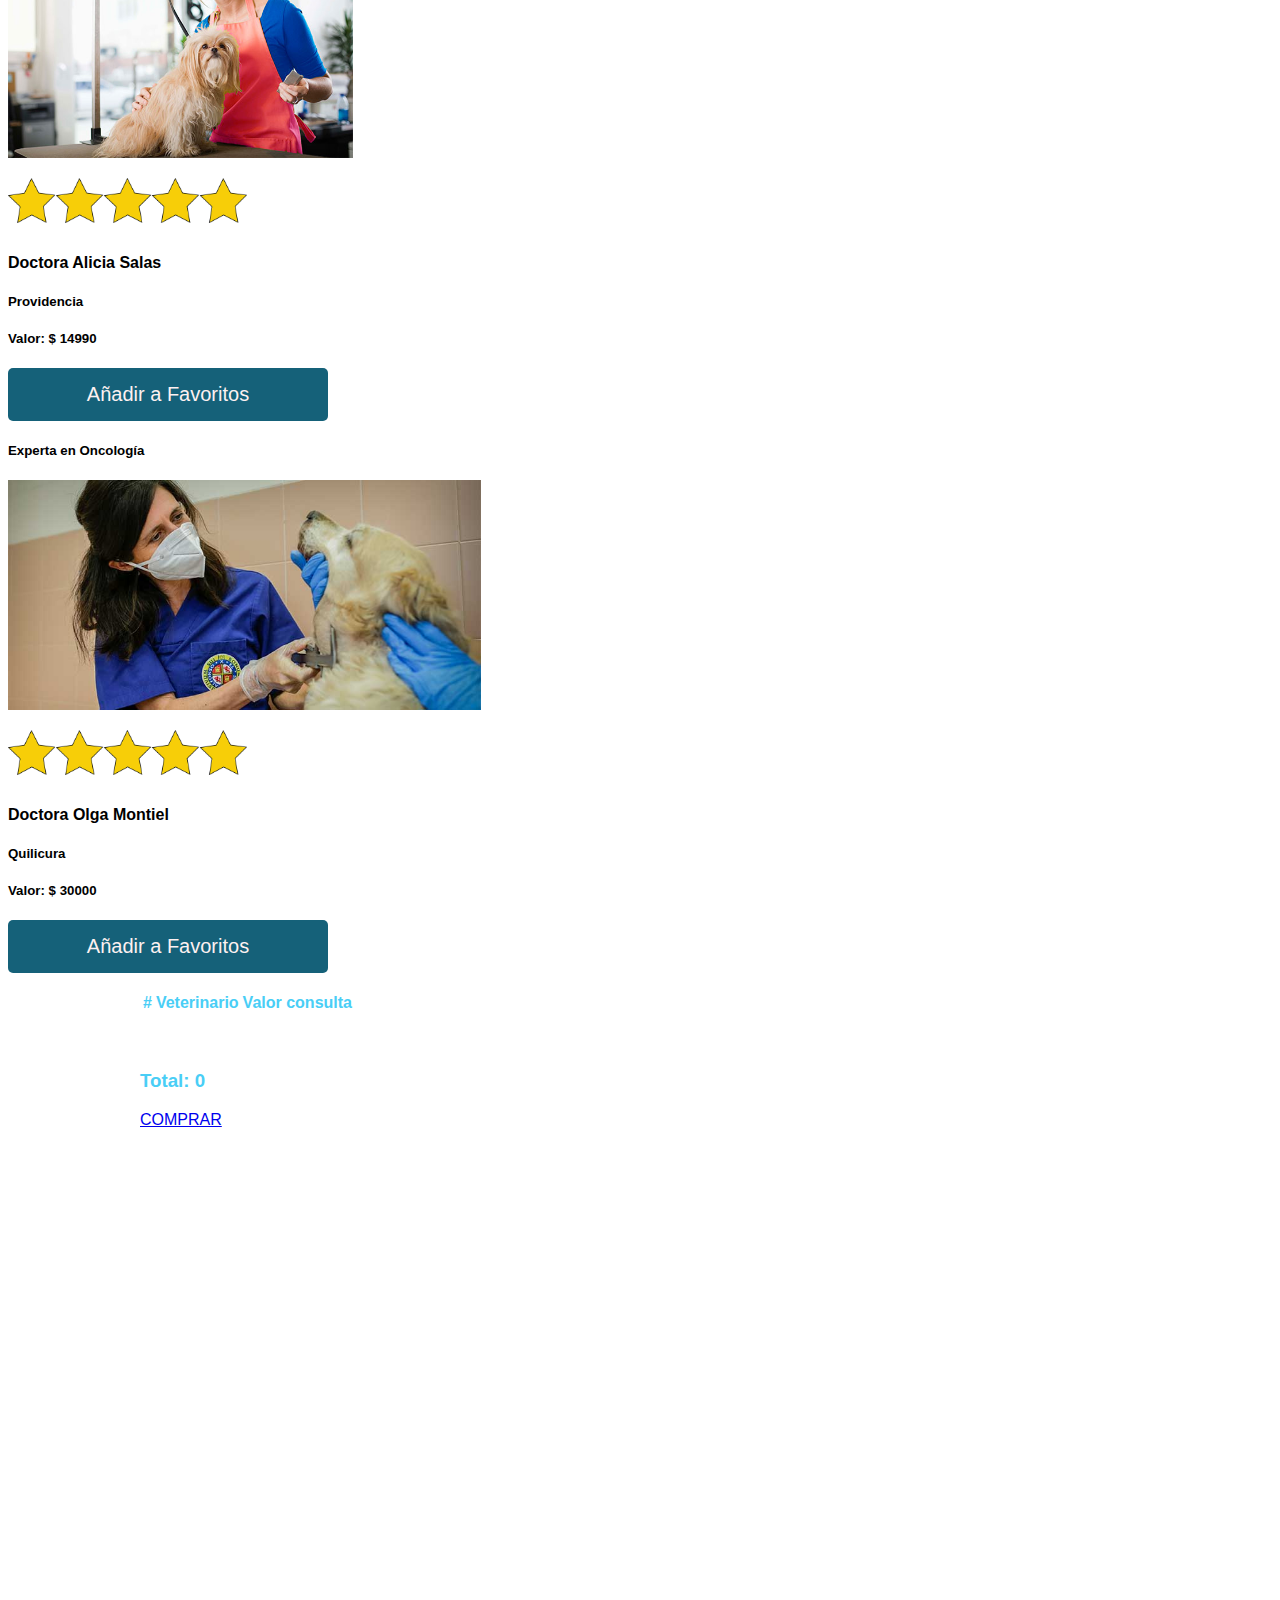
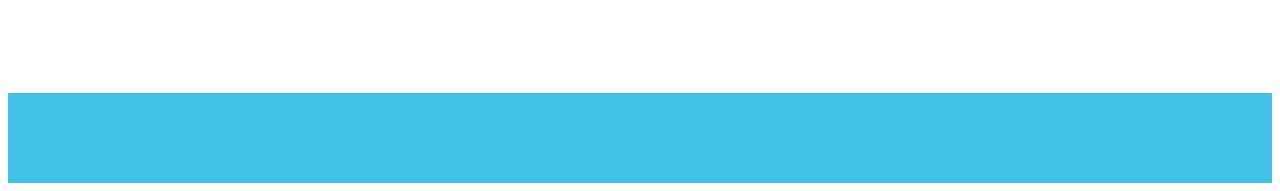
==== commit 2551b366: "Update index.html" ====
--- a/index.html
+++ b/index.html
@@ -42,7 +42,7 @@
           role="tab"
           aria-controls="pills-home"
           aria-selected="false"
-          >Inicio</a
+          >Quienes somos</a
           >
         
         </div>
@@ -397,4 +397,4 @@
     ></script>
     <script src="./js/scripts.js"></script>
   </body>
-</html>+</html>
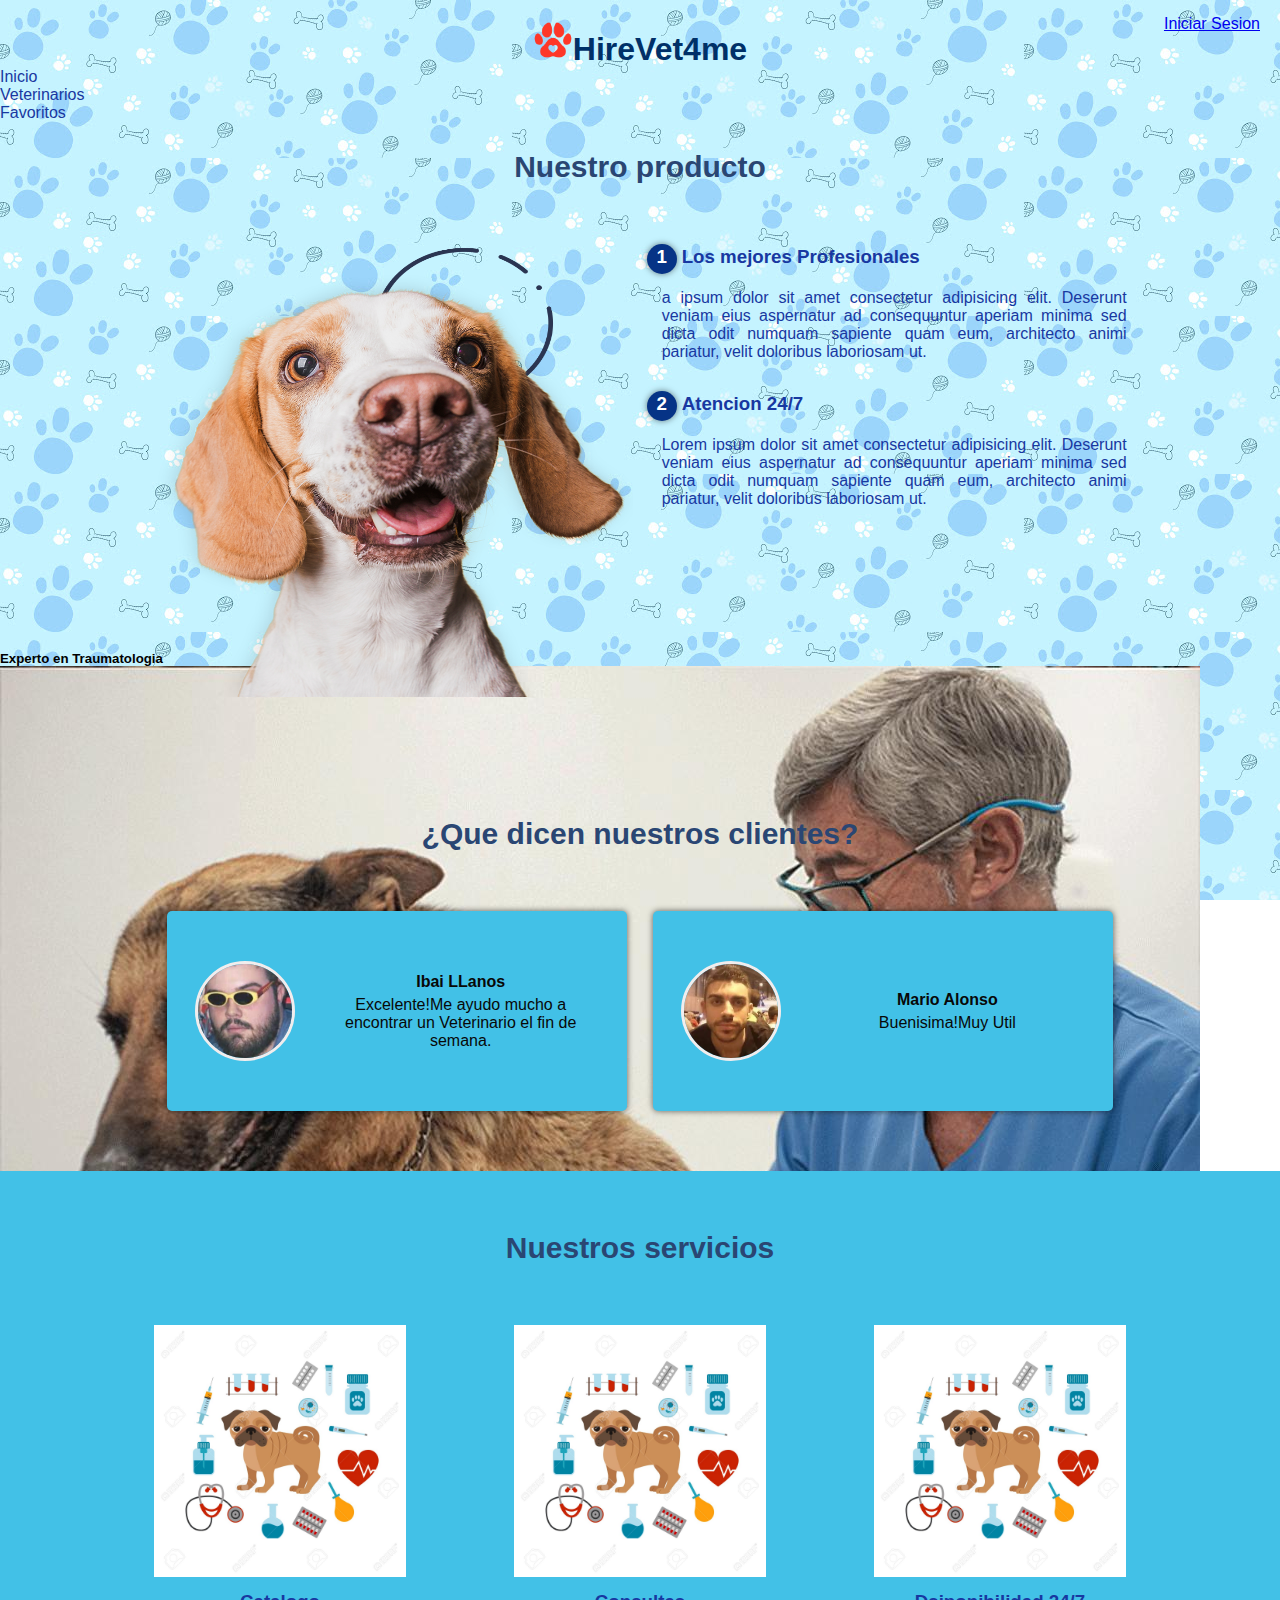
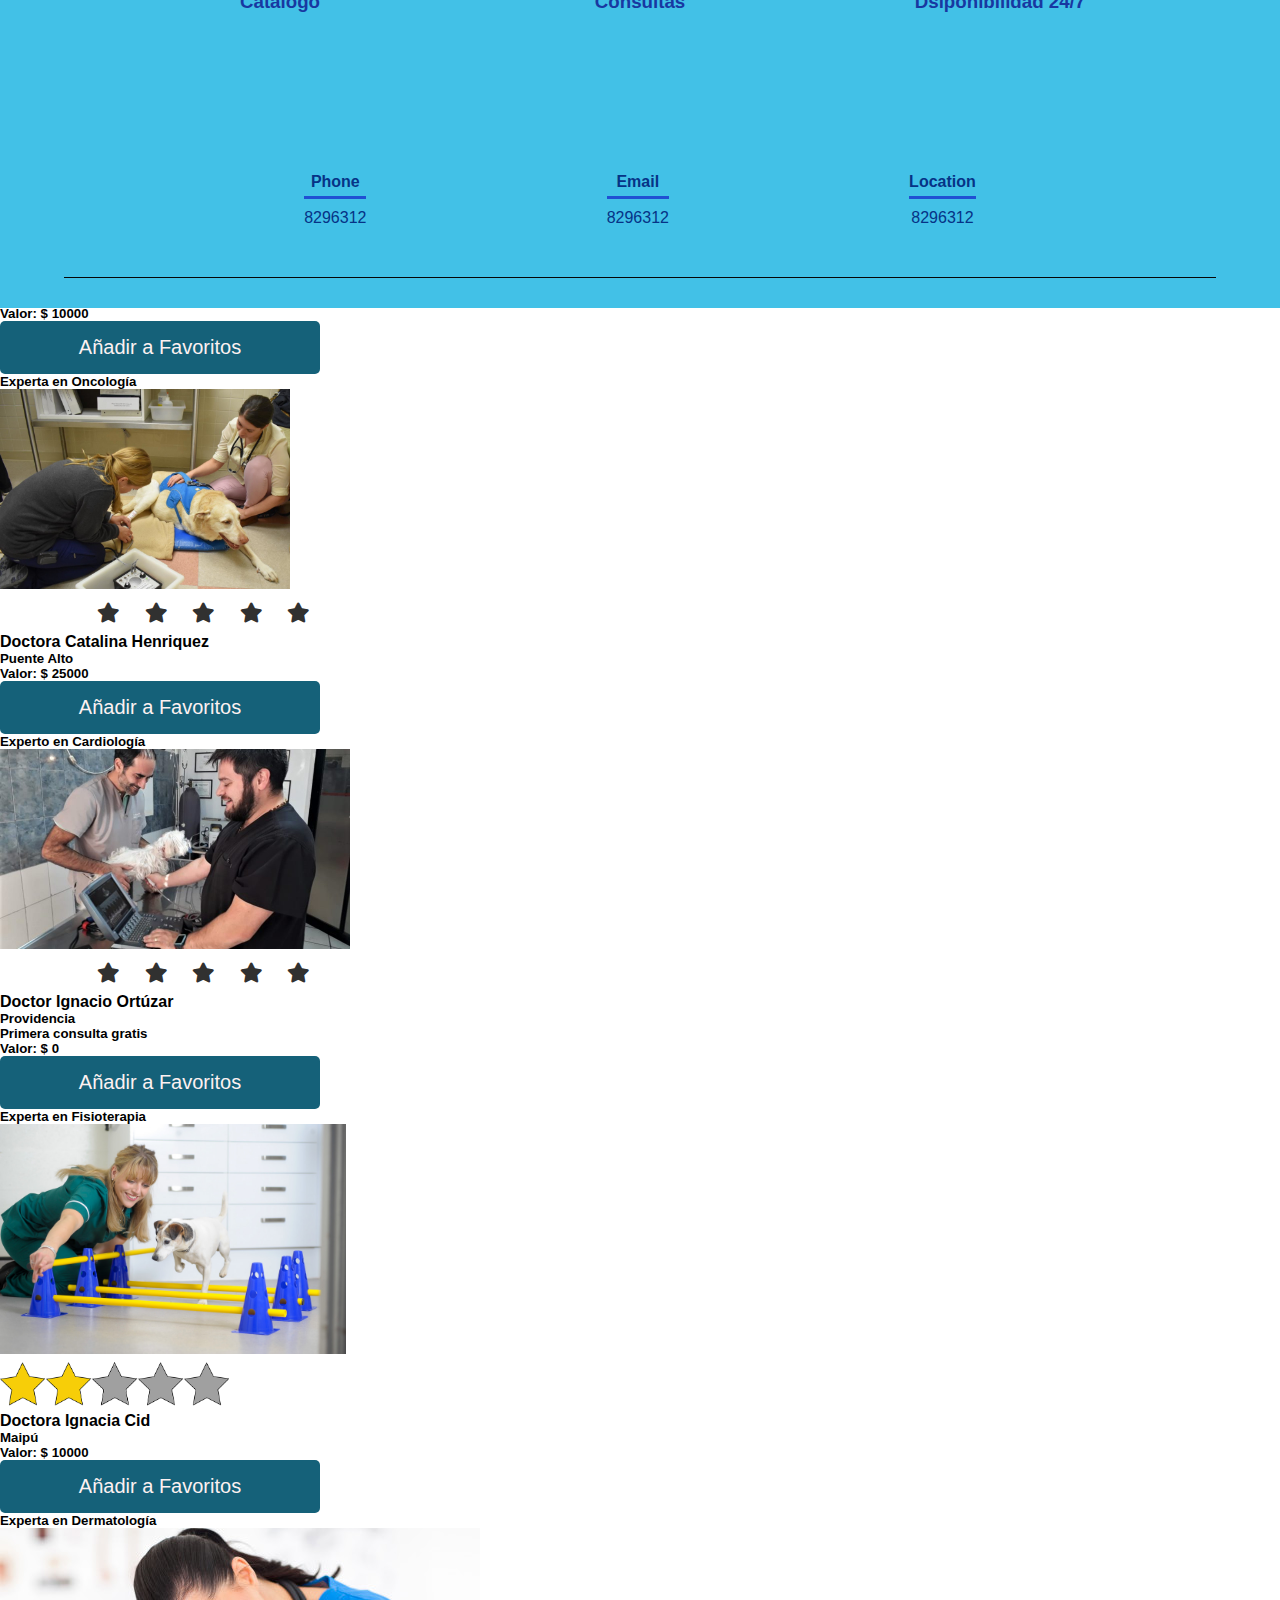
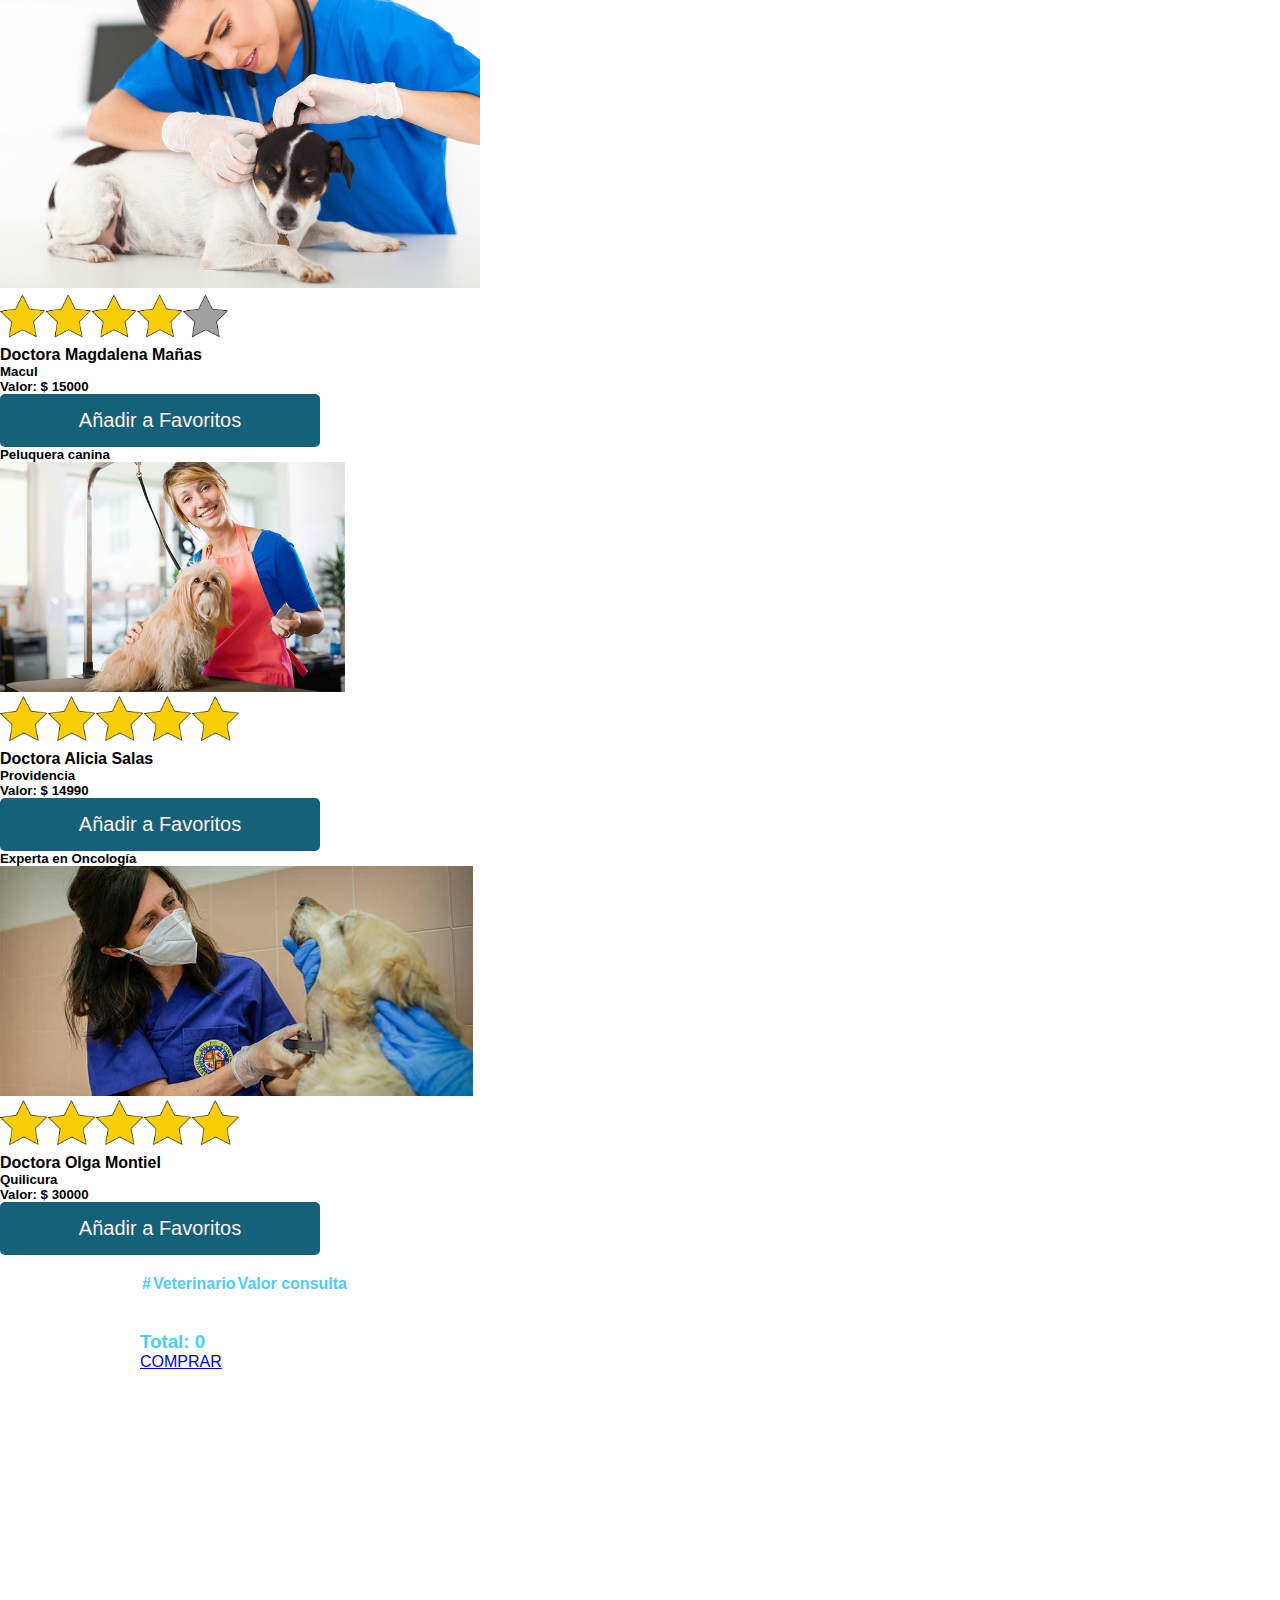
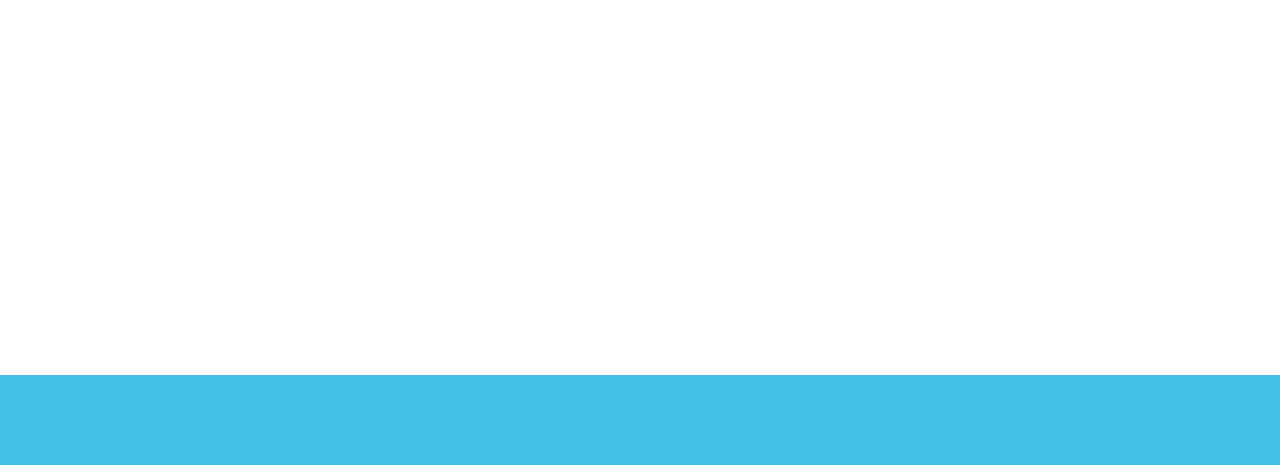
==== commit f64e19bb: "initial commit" ====
--- a/index.html
+++ b/index.html
@@ -7,7 +7,6 @@
     <meta name="theme-color" content="#bla"  />
     <meta name="viewport" content="width=device-width, user-scalable=yes, initial-scale=1.0, maximum-scale=3.0, minimum-scale=1.0">
     <link rel="stylesheet" href="https://use.fontawesome.com/releases/v5.6.3/css/all.css" >
-  
 
     <link
       href="https://cdn.jsdelivr.net/npm/bootstrap@5.0.0-beta2/dist/css/bootstrap.min.css"
@@ -19,6 +18,7 @@
 
   </head>
   <body>
+    
     
     <header class="container-fluid bg-info position-sticky top-0">
       <ul
@@ -42,7 +42,7 @@
           role="tab"
           aria-controls="pills-home"
           aria-selected="false"
-          >Quienes somos</a
+          >Inicio</a
           >
         
         </div>
@@ -118,7 +118,7 @@
                                               <img src="img/perro.png" height="453"alt="" class="imagen-about-us">
                                               <div class="contenido-textos">
                                                   <h3><span>1</span>Los mejores Profesionales</h3>
-                                                  <p>Lorem ipsum dolor sit amet consectetur adipisicing elit. Deserunt veniam eius aspernatur ad
+                                                  <p>a ipsum dolor sit amet consectetur adipisicing elit. Deserunt veniam eius aspernatur ad
                                                       consequuntur aperiam minima sed dicta odit numquam sapiente quam eum, architecto animi pariatur,
                                                       velit doloribus laboriosam ut.</p>
                                                   <h3><span>2</span>Atencion 24/7</h3>
@@ -205,7 +205,10 @@
         role="tabpanel"
         aria-labelledby="pills-profile-tab"
       >
-        <h2 class="h4 m-4 text-primary">Catálogo de Veterinarios</h2>
+      
+      
+       
+        
 
         <div class="row row-cols-sm-1 row-cols-md-2 row-cols-lg-3 row-cols-xl-4">
 
@@ -214,41 +217,159 @@
               <h5 class="card-title pt-2 text-center text-primary">Experto en Traumatologia</h5>
               <img src="img/traumatologo.png" class="card-img-top" alt="...">
               <div class="card-body">
+                <body>
+                  <div class="container">
+                    <div class="post">
+                      <div class="text">Gracias por Valorarnos!</div>
+                      <div class="edit">EDIT</div>
+                    </div>
+                    <div class="star-widget">
+                      <input type="radio" name="rate" id="rate-1">
+                      <label for="rate-1" class="fas fa-star"></label>
+                      <input type="radio" name="rate" id="rate-2">
+                      <label for="rate-2" class="fas fa-star"></label>
+                      <input type="radio" name="rate" id="rate-3">
+                      <label for="rate-3" class="fas fa-star"></label>
+                      <input type="radio" name="rate" id="rate-4">
+                      <label for="rate-4" class="fas fa-star"></label>
+                      <input type="radio" name="rate" id="rate-5">
+                      <label for="rate-5" class="fas fa-star"></label>
+                      
+                      <form >
+                        <div class="textarea">
+                          <textarea cols="30" placeholder="Describe tu experiencia.."></textarea>
+                        </div>
+                        <div class="btn">
+                          <p>
+                            <button id="btn" type= "submit"   onclick="f1()">
+                                <i class="fa fa-arrow-right" aria-hidden="true"></i>Siguiente
+
+                            </button>
+                        </p>
+                        </div>
+                      </form>
+                    </div>
+                  </div>
+
+              
+                </body>
+                
                 <p class="card-text text-white-50 description"></p>
-                <img src="img/5estrellas.png" height="50" class="card-img-top" alt="...">
+        
                 <h4 class="text-primary">Doctor Mario Alonso</h4> 
                 <h4  class="text-primary" height="70" >La Pintana</h4>
                 
                 <h5 class="text-primary">Valor: <span class="precio">$ 15000</span></h5>
                 <div class="d-grid gap-2">
                 <button  class="btn btn-primary button">Añadir a Favoritos</button>
+
               </div>
               </div>
             </div>
           </div>
+
+      
               <div class="col d-flex justify-content-center mb-4">
                 <div class="card shadow mb-1 bg-info rounded" style="width: 20rem;">
                   <h5 class="card-title pt-2 text-center text-primary">Experto en Oftalmologia</h5>
                   <img src="img/oftalmologo.png" height="200"class="card-img-top" alt="...">
                   <div class="card-body">
+                      <div class="container">
+                        <div class="post">
+                          <div class="text">Gracias por Valorarnos!</div>
+                          <div class="edit">EDIT</div>
+                        </div>
+                        <div class="star-widget">
+                          <input type="radio" name="rate" id="rate-11">
+                          <label for="rate-11" class="fas fa-star"></label>
+                          <input type="radio" name="rate" id="rate-22">
+                          <label for="rate-22" class="fas fa-star"></label>
+                          <input type="radio" name="rate" id="rate-33">
+                          <label for="rate-33" class="fas fa-star"></label>
+                          <input type="radio" name="rate" id="rate-44">
+                          <label for="rate-44" class="fas fa-star"></label>
+                          <input type="radio" name="rate" id="rate-55">
+                          <label for="rate-55" class="fas fa-star"></label>
+                          
+                          <form >
+                            <div class="textarea">
+                              <textarea cols="30" placeholder="Describe tu experiencia.."></textarea>
+                            </div>
+                            <div class="btn">
+                              <p>
+                                <button  class="btn"></button>
+                            </p>
+                            </div>
+                          </form>
+
+
+                         
+
+
+                        </div>
+                      </div>
+    
+                  
+                     
+      
+
                     <p class="card-text text-white-50 description"></p>
-                    <img src="img/4estrellas.png" height="50" class="card-img-top" alt="...">
                     <h4 class="text-primary">Doctor Roger Fernandez</h4> 
                     <h5  class="text-primary" height="90" >Puente Alto</h5>
                     <h5 class="text-primary">Valor: <span class="precio">$ 10000</span></h5>
+
                     <div class="d-grid gap-2">
                     <button  class="btn btn-primary button">Añadir a Favoritos</button>
                   </div>
                   </div>
                 </div>
               </div>
+
+  
+
+
+
               <div class="col d-flex justify-content-center mb-4">
                 <div class="card shadow mb-1 bg-info rounded" style="width: 20rem;">
                   <h5 class="card-title pt-2 text-center text-primary">Experta en Oncología</h5>
                   <img src="img/oncologo.jpg" height="200"class="card-img-top" alt="...">
                   <div class="card-body">
+
+                    <div class="container">
+                      <div class="post">
+                        <div class="text">Gracias por Valorarnos!</div>
+                        <div class="edit">EDIT</div>
+                      </div>
+                      <div class="star-widget">
+                        <input type="radio" name="rate" id="rate-111">
+                        <label for="rate-111" class="fas fa-star"></label>
+                        <input type="radio" name="rate" id="rate-222">
+                        <label for="rate-222" class="fas fa-star"></label>
+                        <input type="radio" name="rate" id="rate-333">
+                        <label for="rate-333" class="fas fa-star"></label>
+                        <input type="radio" name="rate" id="rate-444">
+                        <label for="rate-444" class="fas fa-star"></label>
+                        <input type="radio" name="rate" id="rate-555">
+                        <label for="rate-555" class="fas fa-star"></label>
+                        <script src="scripts.js"></script>
+
+                        <form action="#">
+                          <div class="textarea">
+                            <textarea cols="30" placeholder="Describe tu experiencia.."></textarea>
+                          </div>
+                          <div class="btn">
+                           
+                              <button onclick="f1()">
+                                <i class="fa fa-arrow-right" aria-hidden="true"></i>Siguiente
+                            </button>
+                         
+
+                          </div>
+                        </form>
+                      </div>
+                    </div>
+              
                     <p class="card-text text-white-50 description"></p>
-                    <img src="img/1estrella.png" height="50" class="card-img-top" alt="...">
                     <h4 class="text-primary">Doctora Catalina Henriquez</h4> 
                     <h5  class="text-primary" height="90" >Puente Alto</h5>
                     <h5 class="text-primary">Valor: <span class="precio">$ 25000</span></h5>
@@ -258,13 +379,48 @@
                   </div>
                 </div>
               </div>
+              
+
           <div class="col d-flex justify-content-center mb-4">
             <div class="card shadow mb-1 bg-info rounded" style="width: 20rem;">
               <h5 class="card-title pt-2 text-center text-primary">Experto en Cardiología</h5>
               <img src="../img/cardiologo.jpg" height="200" class="card-img-top" alt="...">
               <div class="card-body">
+                <div class="container">
+                  <div class="post">
+                    <div class="text">Gracias por Valorarnos!</div>
+                    <div class="edit">EDIT</div>
+                  </div>
+                  <div class="star-widget">
+                    <input type="radio" name="rate" id="rate-1111">
+                    <label for="rate-1111" class="fas fa-star"></label>
+                    <input type="radio" name="rate" id="rate-2222">
+                    <label for="rate-2222" class="fas fa-star"></label>
+                    <input type="radio" name="rate" id="rate-3333">
+                    <label for="rate-3333" class="fas fa-star"></label>
+                    <input type="radio" name="rate" id="rate-4444">
+                    <label for="rate-4444" class="fas fa-star"></label>
+                    <input type="radio" name="rate" id="rate-5555">
+                    <label for="rate-5555" class="fas fa-star"></label>
+                    
+                    <form >
+                      <div class="textarea">
+                        <textarea cols="30" placeholder="Describe tu experiencia.."></textarea>
+                      </div>
+                      <div class="btn">
+                        <p>
+                          <button id="btn" onclick="funciones(1)">
+                              <i class="fa fa-arrow-right" aria-hidden="true"></i>Siguiente
+                          </button>
+                      </p>
+                      </div>
+                    </form>
+                  </div>
+                </div>
+
+
+
                 <p class="card-text text-white-50 description"></p>
-                <img src="img/3estrellas.png" height="50" class="card-img-top" alt="...">
                 <h4 class="text-primary">Doctor Ignacio Ortúzar</h4> 
                 <h5  class="text-primary" height="90" >Providencia</h5>
                 <h5 class="text-primary">Primera consulta gratis</h5>
@@ -381,6 +537,16 @@
       
       </div>
     </div>
+    
+
+
+
+
+
+
+
+
+
 
     <footer class="bg-info p-5 mt-5">
     </footer>
@@ -397,4 +563,4 @@
     ></script>
     <script src="./js/scripts.js"></script>
   </body>
-</html>
+</html>--- a/css/styles.css
+++ b/css/styles.css
@@ -431,7 +431,7 @@
   .sobre-nosotros .contenido-textos{
       width: 95%;
   }
-
+  
 
   /* Clients */
 
@@ -447,6 +447,8 @@
       height: 90px;
   }
 
+  
+
   /* Footer */
 
   .contenedor-footer{
@@ -473,4 +475,199 @@
       font-size: 20px;
   }
 }
-}+}
+@import url('https://fonts.googleapis.com/css?family=Poppins:400,500,600,700&display=swap');
+*{
+  margin: 0;
+  padding: 0;
+  box-sizing: border-box;
+  font-family: 'Poppins', sans-serif;
+}
+
+
+.container .post{
+  display: none;
+}
+
+.container .text{
+  font-size: 25px;
+  color: rgb(149, 15, 15);
+  font-weight: 500;
+}
+.container .edit{
+  position: absolute;
+  right: 10px;
+  top: 5px;
+  font-size: 16px;
+  color: rgb(170, 20, 20);
+  font-weight: 500;
+  cursor: pointer;
+}
+.container .edit:hover{
+  text-decoration: underline;
+}
+
+
+
+
+
+
+
+.star-widget {
+   direction: rtl; 
+
+}
+.container .star-widget input{
+  display: none;
+float: center;
+
+}
+.star-widget label{
+  font-size: 20px;
+  color: rgb(49, 49, 48);
+  padding: 10px;
+  transition: all 0.2s ease;
+
+}
+
+input:not(:checked) ~ label:hover,
+input:not(:checked) ~ label:hover ~ label{
+  color: #fd4;
+}
+input:checked ~ label{
+  color: #fd4;
+}
+input#rate-5:checked ~ label{
+  color: #fe7;
+  text-shadow: 0 0 20px #952;
+}
+
+
+.container form{
+  display: none;
+}
+input:checked ~ form{
+  display: block;
+}
+form header{
+  width: 100%;
+  font-size: 25px;
+  color: #fe7;
+  font-weight: 500;
+  margin: 10px;
+  text-align: center;
+  transition: all 0.2s ease;
+}
+form .textarea{
+  height: 100px;
+  width: 100%;
+  overflow:hidden;
+  direction: ltr;
+}
+form .textarea textarea{
+  height: 100%;
+  width: 100%;
+  outline: none;
+  color: rgb(2, 2, 2);
+  border: 1px solid rgb(57, 106, 240);
+  background: rgb(53, 216, 202);
+  padding: 10px;
+  font-size: 17px;
+  resize: none;
+}
+.textarea textarea:focus{
+  border-color: #444;
+}
+form .btn{
+  height: 45px;
+  width: 100%;
+  margin: 15px 0;
+}
+form .btn button{
+  height: 100%;
+  width: 100%;
+  border: 1px solid #444;
+  outline: none;
+  background: rgb(24, 145, 214);
+  color: rgb(11, 11, 12);
+  font-size: 17px;
+  font-weight: 500;
+  text-transform: uppercase;
+  cursor: pointer;
+  transition: all 0.3s ease;
+}
+form .btn button:hover{
+  background: #1b1b1b;
+}
+
+
+
+form .boton{
+  height: 45px;
+  width: 100%;
+  margin: 15px 0;
+}
+form .boton button{
+  height: 100%;
+  width: 100%;
+  border: 1px solid #444;
+  outline: none;
+  background: rgb(24, 145, 214);
+  color: rgb(11, 11, 12);
+  font-size: 17px;
+  font-weight: 500;
+  text-transform: uppercase;
+  cursor: pointer;
+  transition: all 0.3s ease;
+}
+form .boton button:hover{
+  background: #1b1b1b;
+}
+
+
+
+
+form .textaarea{
+  height: 100px;
+  width: 100%;
+  overflow:hidden;
+  direction: ltr;
+}
+form .textaarea textarea{
+  height: 100%;
+  width: 100%;
+  outline: none;
+  color: rgb(2, 2, 2);
+  border: 1px solid rgb(57, 106, 240);
+  background: rgb(53, 216, 202);
+  padding: 10px;
+  font-size: 17px;
+  resize: none;
+}
+.textaarea textarea:focus{
+  border-color: #444;
+}
+
+form .botn{
+  height: 45px;
+  width: 100%;
+  margin: 15px 0;
+}
+form .botn button{
+  height: 100%;
+  width: 100%;
+  border: 1px solid #444;
+  outline: none;
+  background: rgb(24, 145, 214);
+  color: rgb(11, 11, 12);
+  font-size: 17px;
+  font-weight: 500;
+  text-transform: uppercase;
+  cursor: pointer;
+  transition: all 0.3s ease;
+}
+form .botn button:hover{
+  background: #1b1b1b;
+}
+
+
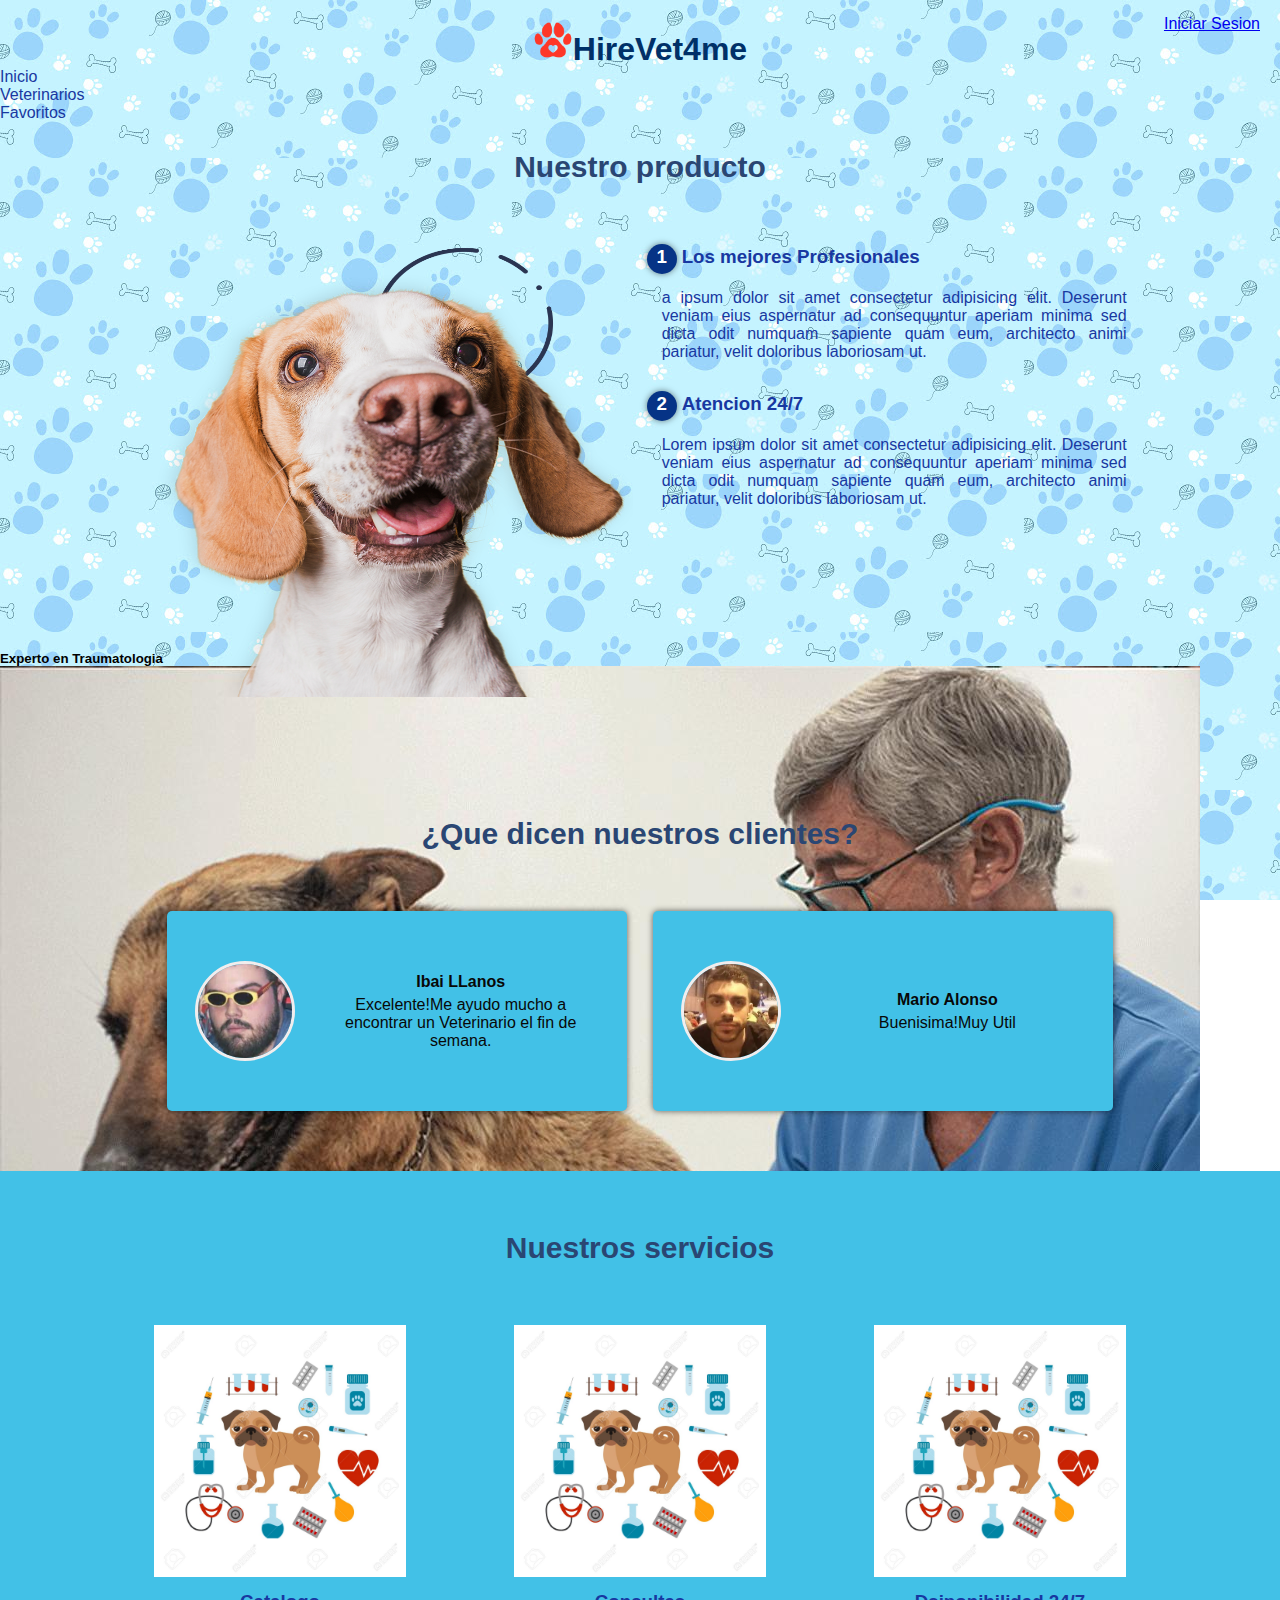
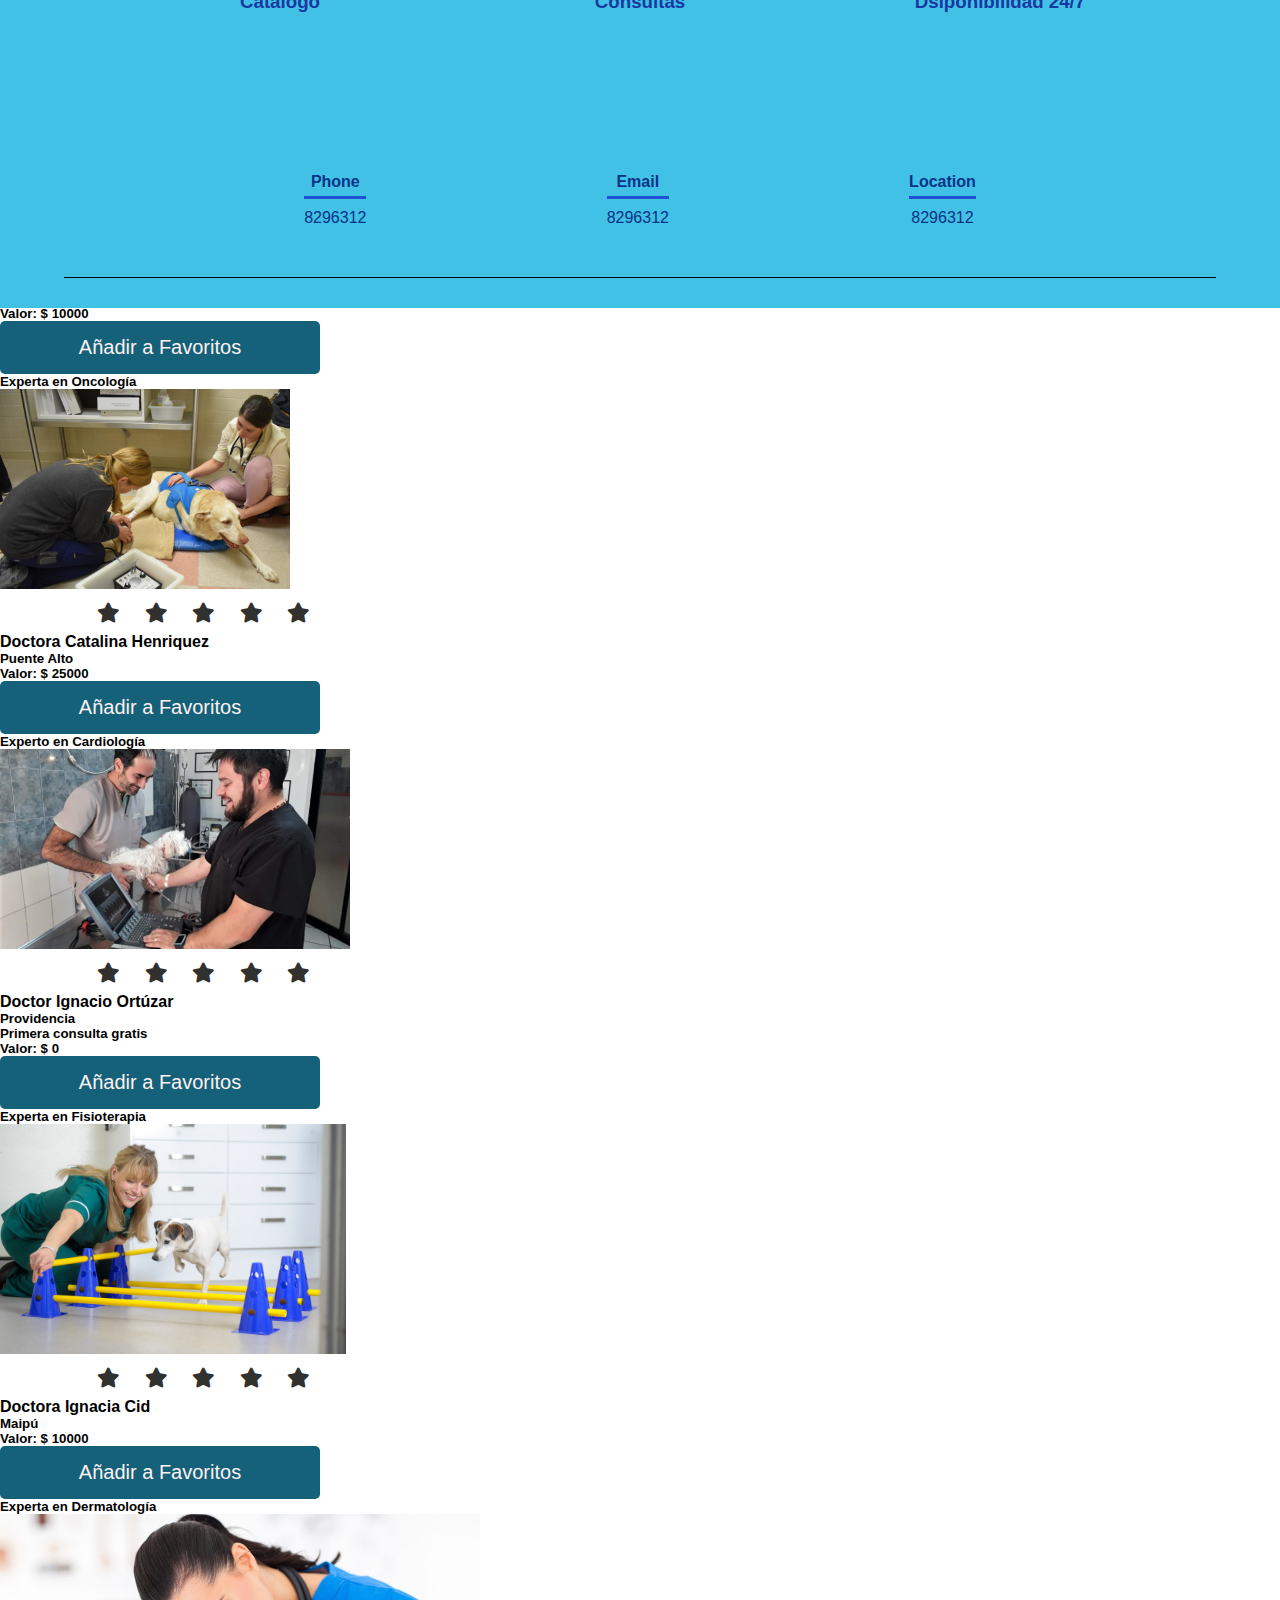
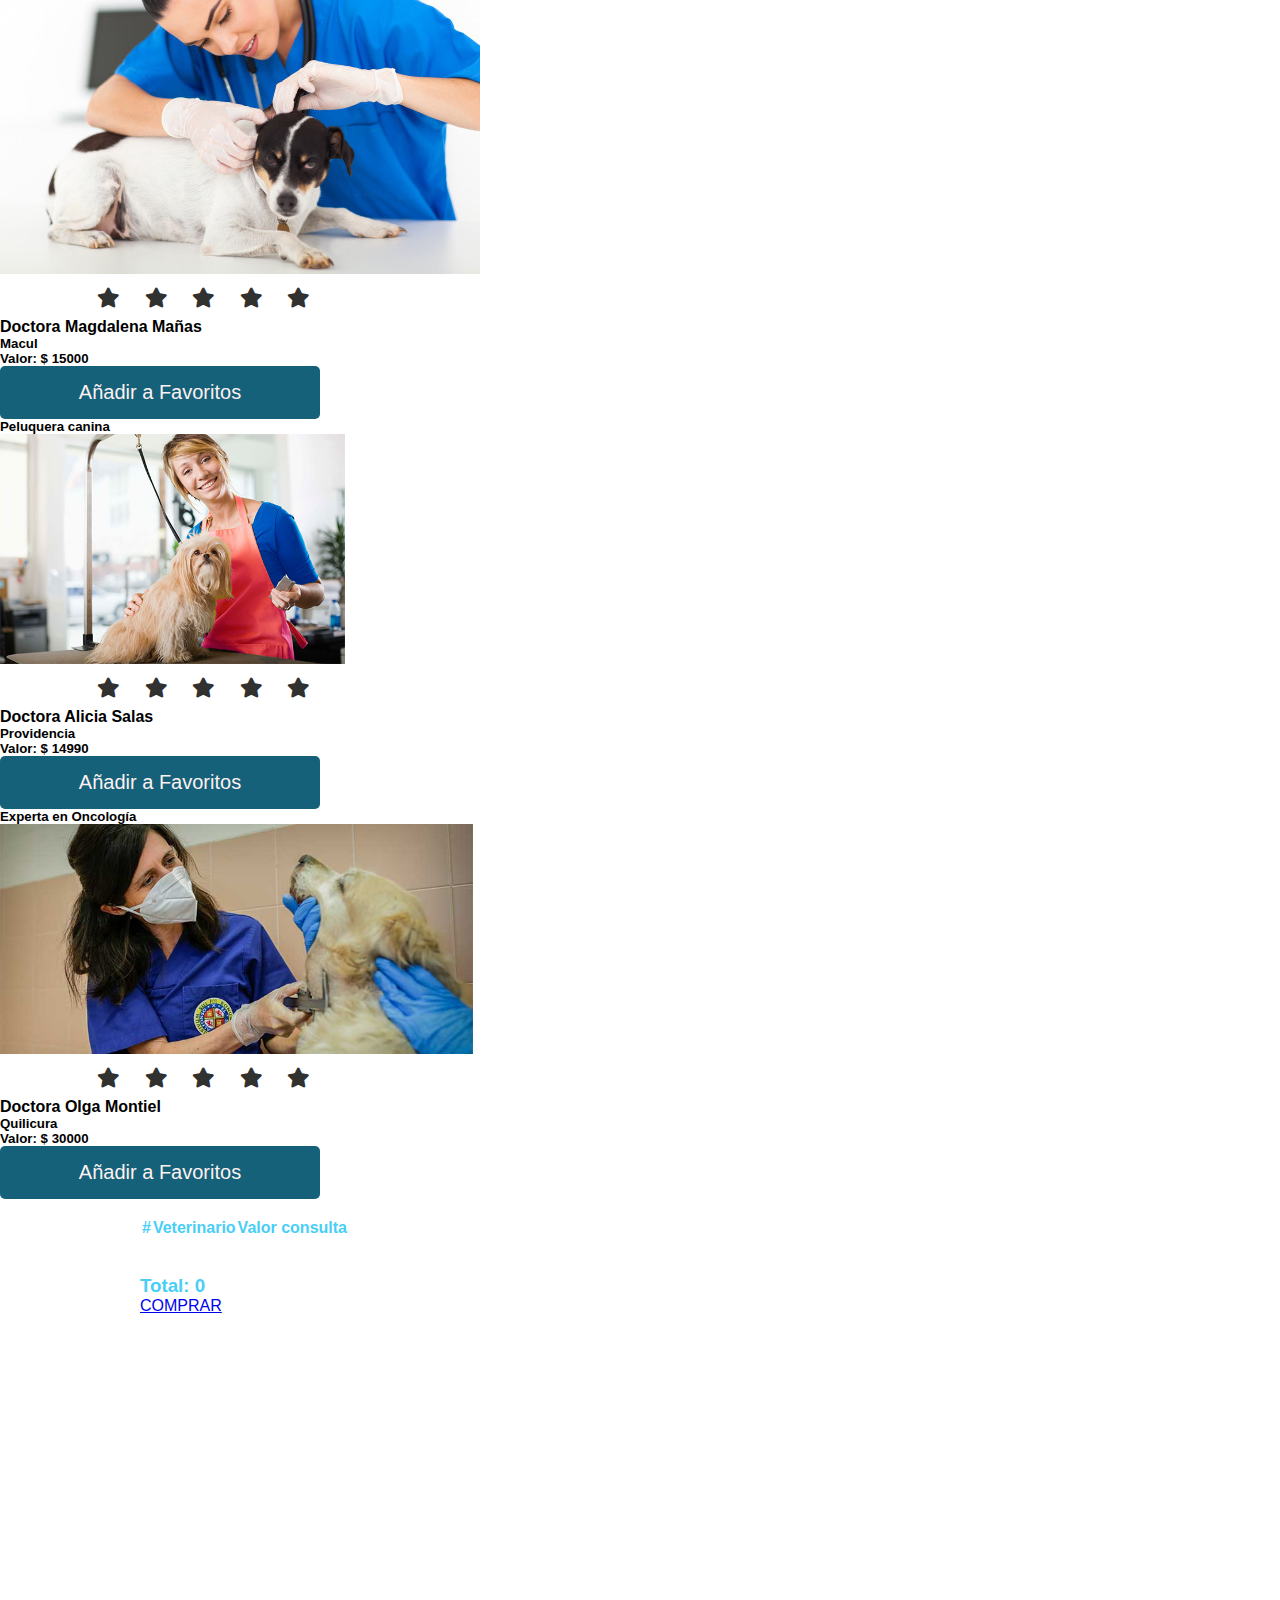
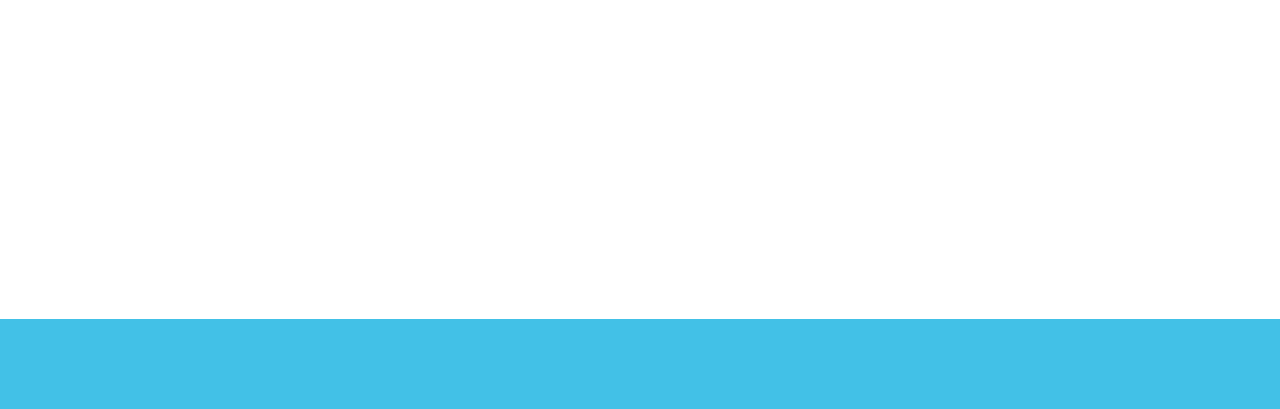
==== commit 612cd35b: "initial commit" ====
--- a/index.html
+++ b/index.html
@@ -234,20 +234,19 @@
                       <label for="rate-4" class="fas fa-star"></label>
                       <input type="radio" name="rate" id="rate-5">
                       <label for="rate-5" class="fas fa-star"></label>
-                      
-                      <form >
+
+                      <form action="#">
                         <div class="textarea">
-                          <textarea cols="30" placeholder="Describe tu experiencia.."></textarea>
+                          <textarea placeholder="Escribe aquí tus comentarios!"  cols="40"></textarea>
                         </div>
                         <div class="btn">
-                          <p>
-                            <button id="btn" type= "submit"   onclick="f1()">
-                                <i class="fa fa-arrow-right" aria-hidden="true"></i>Siguiente
-
-                            </button>
-                        </p>
+                            <button onclick="f1()">
+                              <i class="fa fa-arrow-right" aria-hidden="false"></i>Publicar
+                          </button>
                         </div>
                       </form>
+                      
+                    
                     </div>
                   </div>
 
@@ -291,19 +290,6 @@
                           <input type="radio" name="rate" id="rate-55">
                           <label for="rate-55" class="fas fa-star"></label>
                           
-                          <form >
-                            <div class="textarea">
-                              <textarea cols="30" placeholder="Describe tu experiencia.."></textarea>
-                            </div>
-                            <div class="btn">
-                              <p>
-                                <button  class="btn"></button>
-                            </p>
-                            </div>
-                          </form>
-
-
-                         
 
 
                         </div>
@@ -351,21 +337,8 @@
                         <label for="rate-444" class="fas fa-star"></label>
                         <input type="radio" name="rate" id="rate-555">
                         <label for="rate-555" class="fas fa-star"></label>
-                        <script src="scripts.js"></script>
-
-                        <form action="#">
-                          <div class="textarea">
-                            <textarea cols="30" placeholder="Describe tu experiencia.."></textarea>
-                          </div>
-                          <div class="btn">
-                           
-                              <button onclick="f1()">
-                                <i class="fa fa-arrow-right" aria-hidden="true"></i>Siguiente
-                            </button>
-                         
-
-                          </div>
-                        </form>
+
+                       
                       </div>
                     </div>
               
@@ -384,7 +357,7 @@
           <div class="col d-flex justify-content-center mb-4">
             <div class="card shadow mb-1 bg-info rounded" style="width: 20rem;">
               <h5 class="card-title pt-2 text-center text-primary">Experto en Cardiología</h5>
-              <img src="../img/cardiologo.jpg" height="200" class="card-img-top" alt="...">
+              <img src="img/cardiologo.jpg" height="200" class="card-img-top" alt="...">
               <div class="card-body">
                 <div class="container">
                   <div class="post">
@@ -403,18 +376,7 @@
                     <input type="radio" name="rate" id="rate-5555">
                     <label for="rate-5555" class="fas fa-star"></label>
                     
-                    <form >
-                      <div class="textarea">
-                        <textarea cols="30" placeholder="Describe tu experiencia.."></textarea>
-                      </div>
-                      <div class="btn">
-                        <p>
-                          <button id="btn" onclick="funciones(1)">
-                              <i class="fa fa-arrow-right" aria-hidden="true"></i>Siguiente
-                          </button>
-                      </p>
-                      </div>
-                    </form>
+                    
                   </div>
                 </div>
 
@@ -431,13 +393,41 @@
               </div>
             </div>
           </div>
+
+
+
+
           <div class="col d-flex justify-content-center mb-4">
             <div class="card shadow mb-1 bg-info rounded" style="width: 20rem;">
               <h5 class="card-title pt-2 text-center text-primary">Experta en Fisioterapia</h5>
-              <img src="../img/fisioterapeuta.jpg" height="230" class="card-img-top" alt="...">
+              <img src="img/fisioterapeuta.jpg" height="230" class="card-img-top" alt="...">
               <div class="card-body">
+
+                <div class="container">
+                  <div class="post">
+                    <div class="text">Gracias por Valorarnos!</div>
+                    <div class="edit">EDIT</div>
+                  </div>
+                  <div class="star-widget">
+                    <input type="radio" name="rate" id="rate-11111">
+                    <label for="rate-11111" class="fas fa-star"></label>
+                    <input type="radio" name="rate" id="rate-22222">
+                    <label for="rate-22222" class="fas fa-star"></label>
+                    <input type="radio" name="rate" id="rate-33333">
+                    <label for="rate-33333" class="fas fa-star"></label>
+                    <input type="radio" name="rate" id="rate-44444">
+                    <label for="rate-44444" class="fas fa-star"></label>
+                    <input type="radio" name="rate" id="rate-55555">
+                    <label for="rate-55555" class="fas fa-star"></label>
+                    
+
+
+                  </div>
+                </div>
+
+                  
+                
                 <p class="card-text text-white-50 description"></p>
-                <img src="img/2estrellas.png" height="50" class="card-img-top" alt="...">
                 <h4 class="text-primary">Doctora Ignacia Cid</h4> 
                 <h5  class="text-primary" height="90" >Maipú</h5>
                 <h5 class="text-primary">Valor: <span class="precio">$ 10000</span></h5>
@@ -450,10 +440,33 @@
           <div class="col d-flex justify-content-center mb-4">
             <div class="card shadow mb-1 bg-info rounded" style="width: 20rem;">
               <h5 class="card-title pt-2 text-center text-primary">Experta en Dermatología</h5>
-              <img src="../img/dermatologo.jpg" class="card-img-top" alt="...">
+              <img src="img/dermatologo.jpg" class="card-img-top" alt="...">
               <div class="card-body">
+
+                <div class="container">
+                  <div class="post">
+                    <div class="text">Gracias por Valorarnos!</div>
+                    <div class="edit">EDIT</div>
+                  </div>
+                  <div class="star-widget">
+                    <input type="radio" name="rate" id="rate-111111">
+                    <label for="rate-111111" class="fas fa-star"></label>
+
+
+                    <input type="radio" name="rate" id="rate-222222">
+                    <label for="rate-222222" class="fas fa-star"></label>
+                    <input type="radio" name="rate" id="rate-333333">
+                    <label for="rate-333333" class="fas fa-star"></label>
+                    <input type="radio" name="rate" id="rate-444444">
+                    <label for="rate-444444" class="fas fa-star"></label>
+                    <input type="radio" name="rate" id="rate-555555">
+                    <label for="rate-555555" class="fas fa-star"></label>
+                    
+                    
+                  </div>
+                </div>
                 <p class="card-text text-white-50 description"></p>
-                <img src="img/4estrellas.png" height="50" class="card-img-top" alt="...">
+
                 <h4 class="text-primary">Doctora Magdalena Mañas</h4> 
                 <h5  class="text-primary" height="90" >Macul</h5>
                 <h5 class="text-primary">Valor: <span class="precio">$ 15000</span></h5>
@@ -466,10 +479,33 @@
           <div class="col d-flex justify-content-center mb-4">
             <div class="card shadow mb-1 bg-info rounded" style="width: 20rem;">
               <h5 class="card-title pt-2 text-center text-primary">Peluquera canina</h5>
-              <img src="../img/peluquera.jpg" height="230" class="card-img-top" alt="...">
+              <img src="img/peluquera.jpg" height="230" class="card-img-top" alt="...">
               <div class="card-body">
+
+                <div class="container">
+                  <div class="post">
+                    <div class="text">Gracias por Valorarnos!</div>
+                    <div class="edit">EDIT</div>
+                  </div>
+                  <div class="star-widget">
+                    <input type="radio" name="rate" id="rate-1111111">
+                    <label for="rate-1111111" class="fas fa-star"></label>
+                    <input type="radio" name="rate" id="rate-2222222">
+                    <label for="rate-2222222" class="fas fa-star"></label>
+                    <input type="radio" name="rate" id="rate-3333333">
+                    <label for="rate-3333333" class="fas fa-star"></label>
+                    <input type="radio" name="rate" id="rate-4444444">
+                    <label for="rate-4444444" class="fas fa-star"></label>
+                    <input type="radio" name="rate" id="rate-5555555">
+                    <label for="rate-5555555" class="fas fa-star"></label>
+                    
+
+
+                  </div>
+                </div>
+
+                
                 <p class="card-text text-white-50 description"></p>
-                <img src="img/5estrellas.png" height="50" class="card-img-top" alt="...">
                 <h4 class="text-primary">Doctora Alicia Salas</h4> 
                 <h5  class="text-primary" height="90" >Providencia</h5>
                 <h5 class="text-primary">Valor: <span class="precio">$ 14990</span></h5>
@@ -479,13 +515,38 @@
               </div>
             </div>
           </div>
+
+
           <div class="col d-flex justify-content-center mb-4">
             <div class="card shadow mb-1 bg-info rounded" style="width: 20rem;">
               <h5 class="card-title pt-2 text-center text-primary">Experta en Oncología</h5>
-              <img src="../img/oncologo2.jpg" height="230" class="card-img-top" alt="...">
+              <img src="img/oncologo2.jpg" height="230" class="card-img-top" alt="...">
               <div class="card-body">
+                <div class="container">
+                  <div class="post">
+                    <div class="text">Gracias por Valorarnos!</div>
+                    <div class="edit">EDIT</div>
+                  </div>
+                  <div class="star-widget">
+                    <input type="radio" name="rate" id="rate-11111111">
+                    <label for="rate-11111111" class="fas fa-star"></label>
+                    <input type="radio" name="rate" id="rate-22222222">
+                    <label for="rate-22222222" class="fas fa-star"></label>
+                    <input type="radio" name="rate" id="rate-33333333">
+                    <label for="rate-33333333" class="fas fa-star"></label>
+                    <input type="radio" name="rate" id="rate-44444444">
+                    <label for="rate-44444444" class="fas fa-star"></label>
+                    <input type="radio" name="rate" id="rate-55555555">
+                    <label for="rate-55555555" class="fas fa-star"></label>
+                    
+
+
+                  </div>
+                </div>
+
+
+
                 <p class="card-text text-white-50 description"></p>
-                <img src="img/5estrellas.png" height="50" class="card-img-top" alt="...">
                 <h4 class="text-primary">Doctora Olga Montiel</h4> 
                 <h5  class="text-primary" height="90" >Quilicura</h5>
                 <h5 class="text-primary">Valor: <span class="precio">$ 30000</span></h5>
--- a/css/styles.css
+++ b/css/styles.css
@@ -490,16 +490,19 @@
 }
 
 .container .text{
+  padding: 10px 0 0 0; 
   font-size: 25px;
-  color: rgb(149, 15, 15);
+  color: rgb(1, 13, 122);
+  width:350px;
   font-weight: 500;
+  text-align:justify;
+
 }
 .container .edit{
-  position: absolute;
-  right: 10px;
-  top: 5px;
-  font-size: 16px;
-  color: rgb(170, 20, 20);
+  text-align: top;
+padding-top: -1000; 
+ font-size: 16px; 
+  color: rgb(3, 17, 219);
   font-weight: 500;
   cursor: pointer;
 }
@@ -620,20 +623,20 @@
   cursor: pointer;
   transition: all 0.3s ease;
 }
-form .boton button:hover{
+form .botn button:hover{
   background: #1b1b1b;
 }
 
 
 
 
-form .textaarea{
+form .textarea{
   height: 100px;
   width: 100%;
   overflow:hidden;
   direction: ltr;
 }
-form .textaarea textarea{
+form .textarea textarea{
   height: 100%;
   width: 100%;
   outline: none;
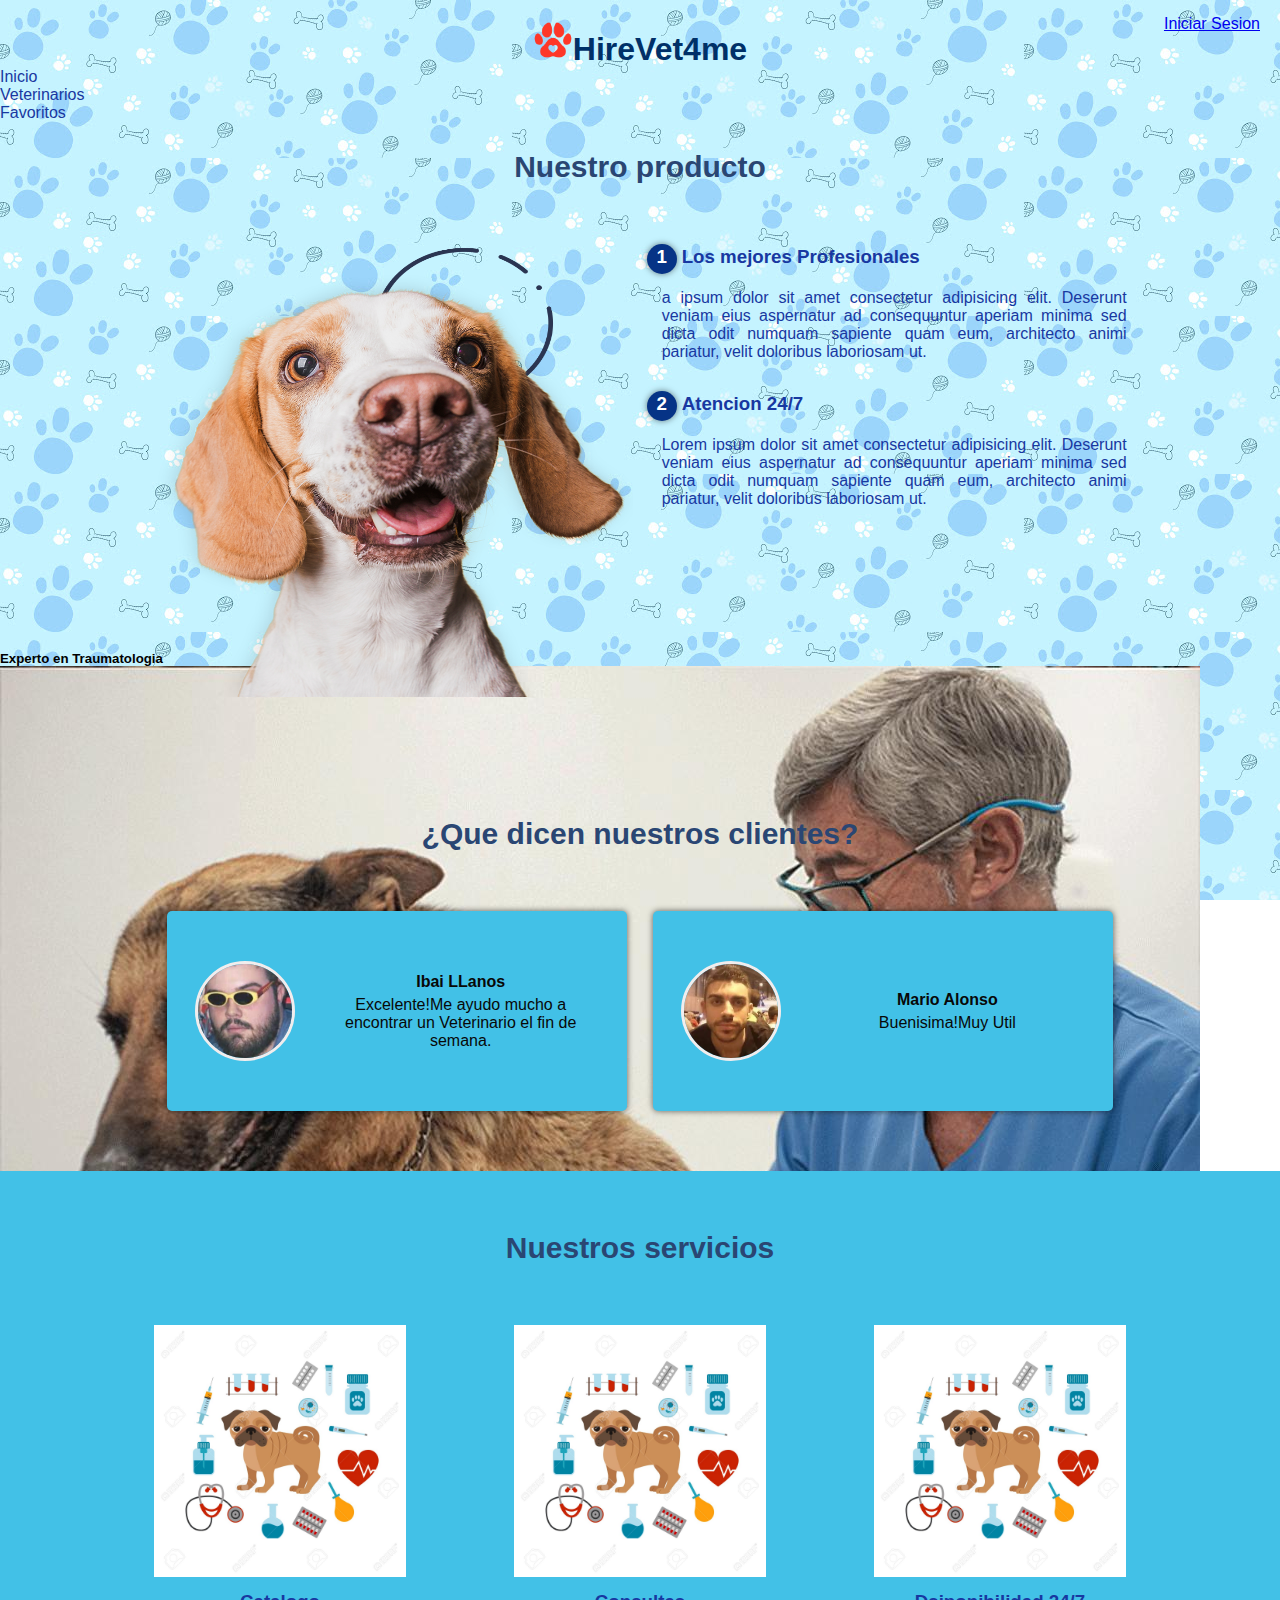
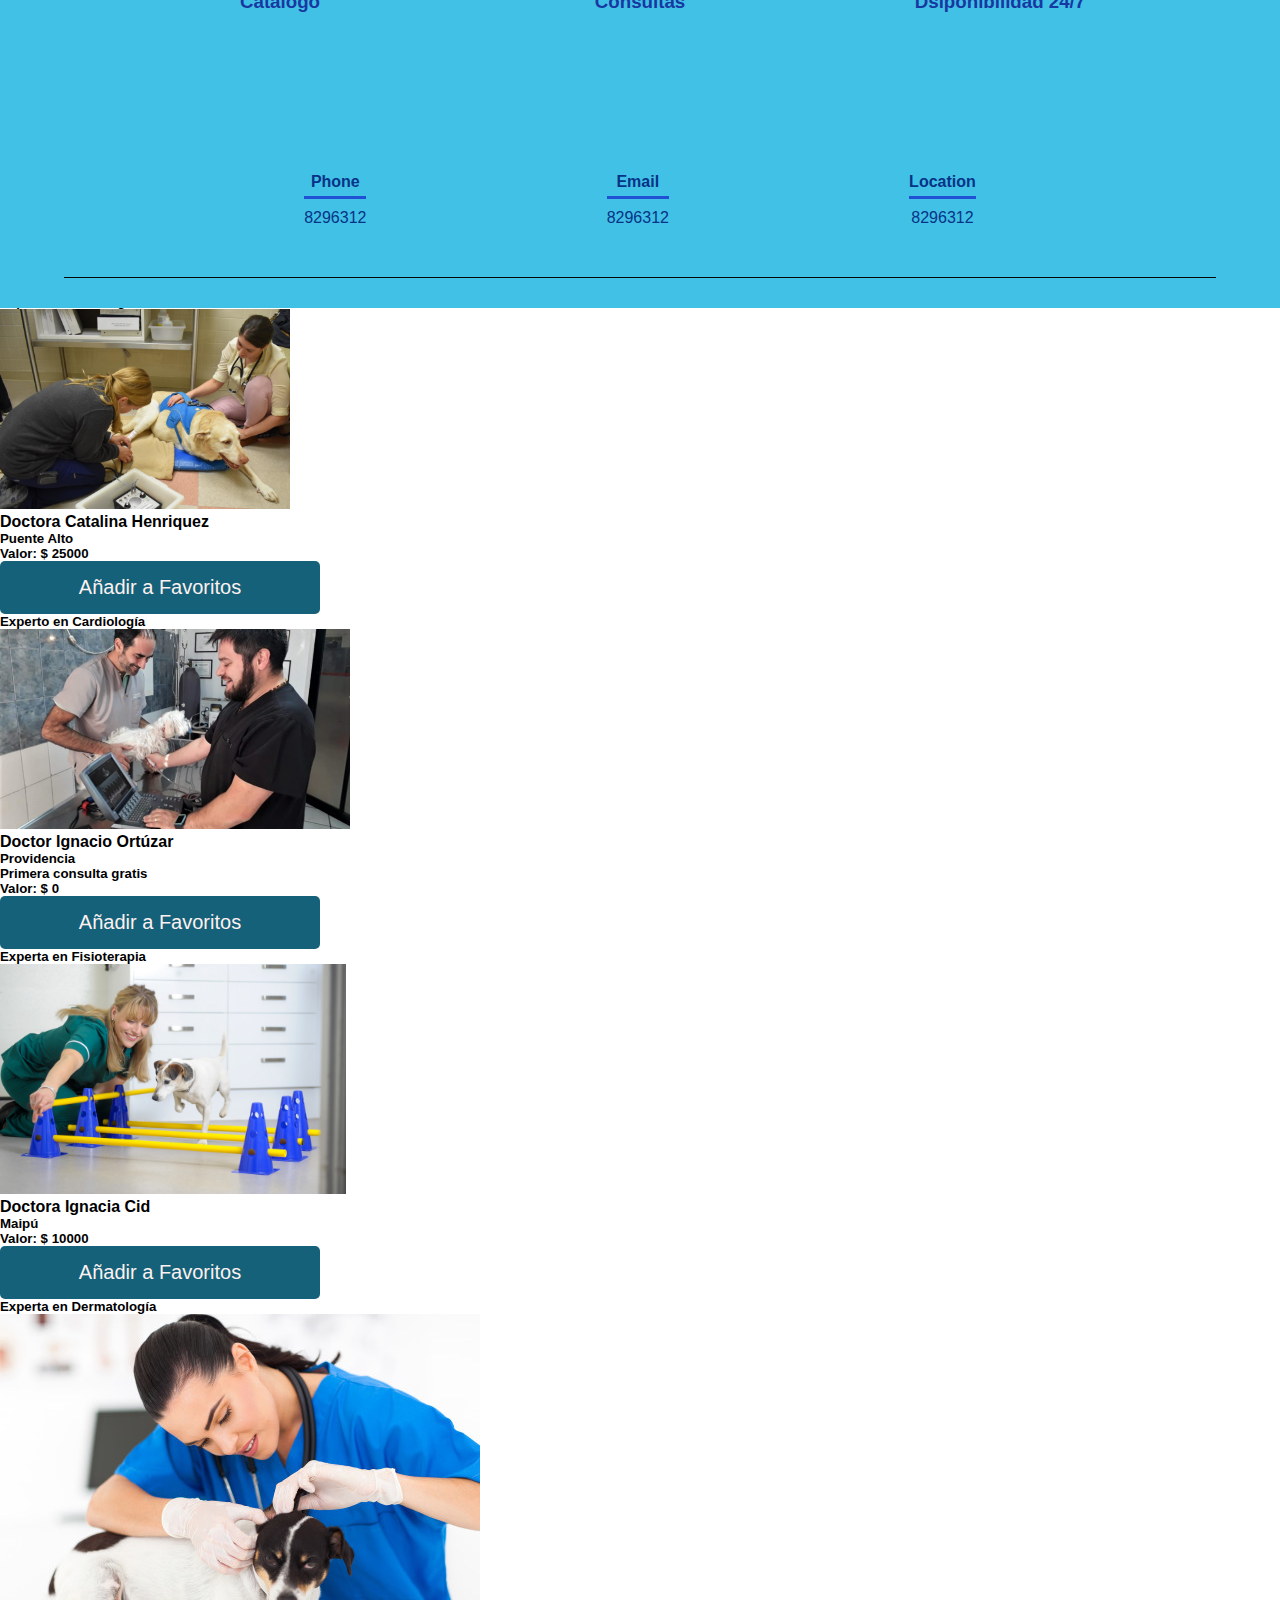
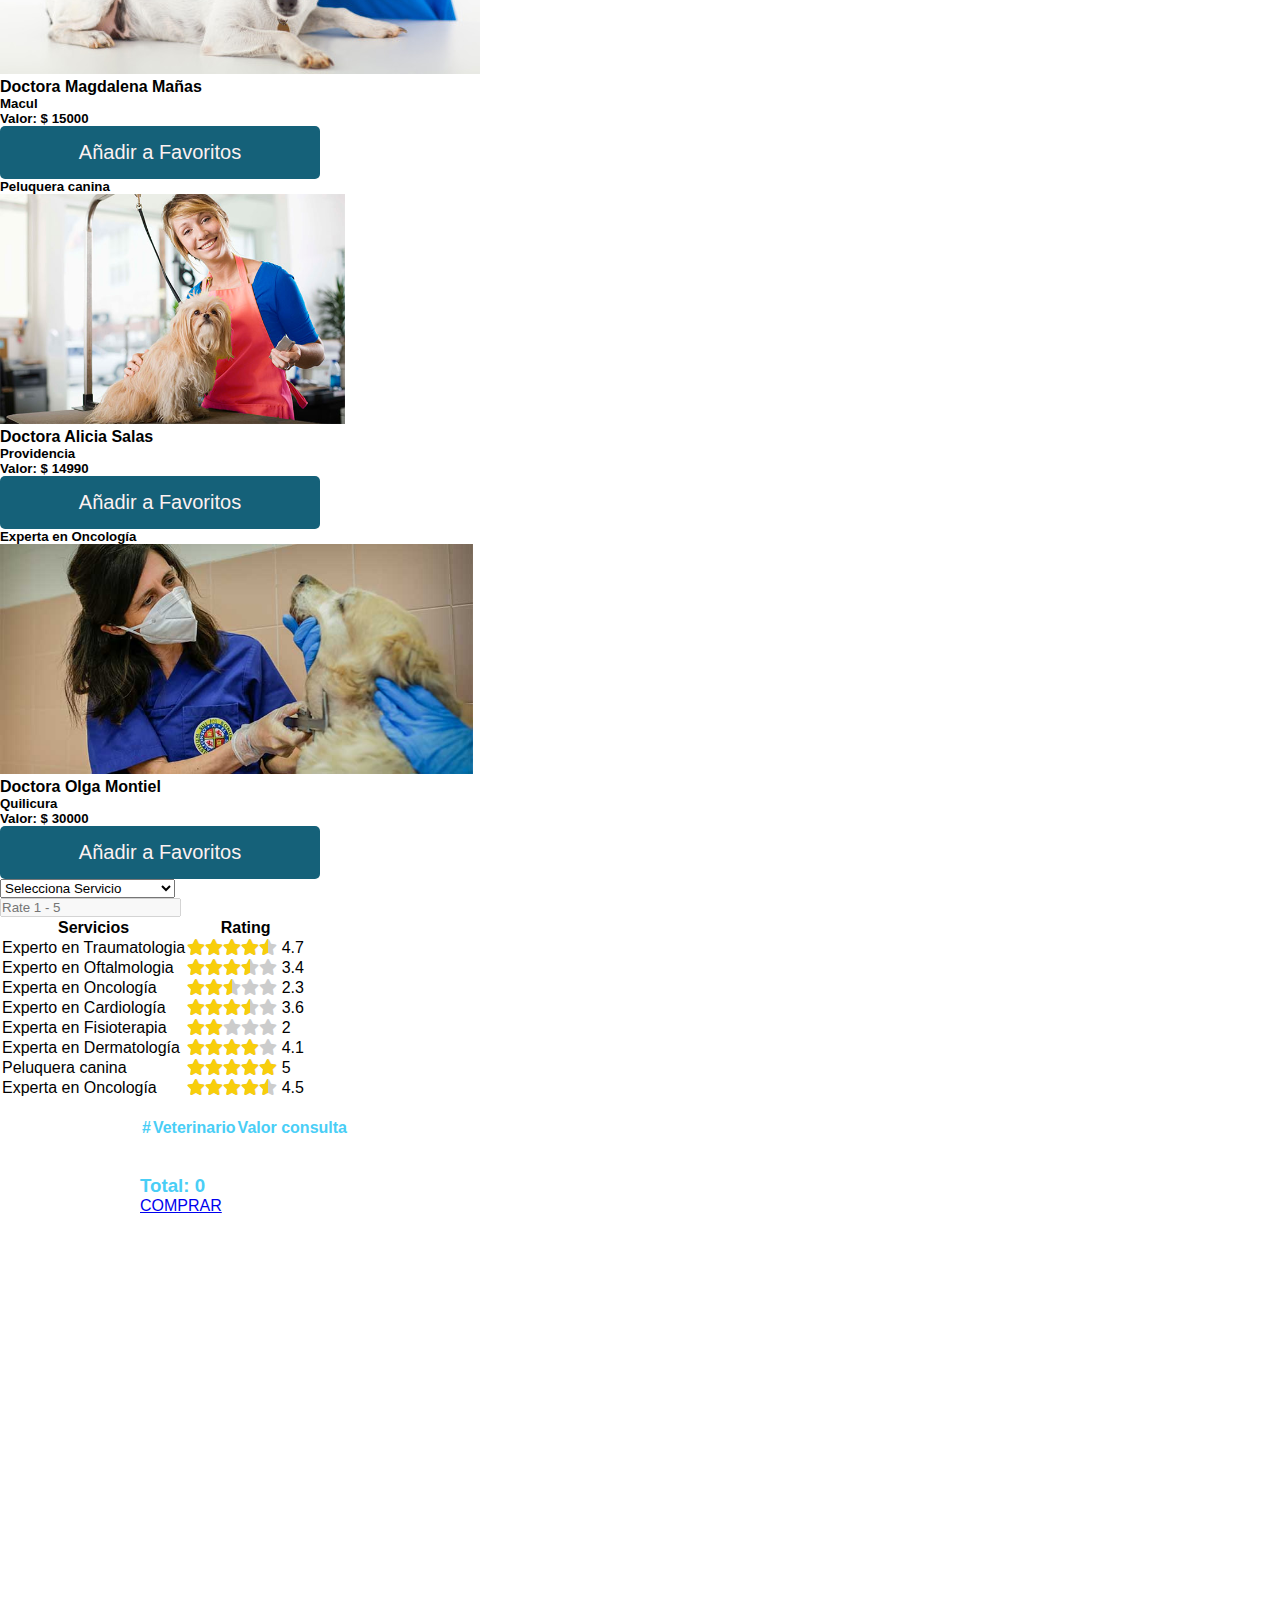
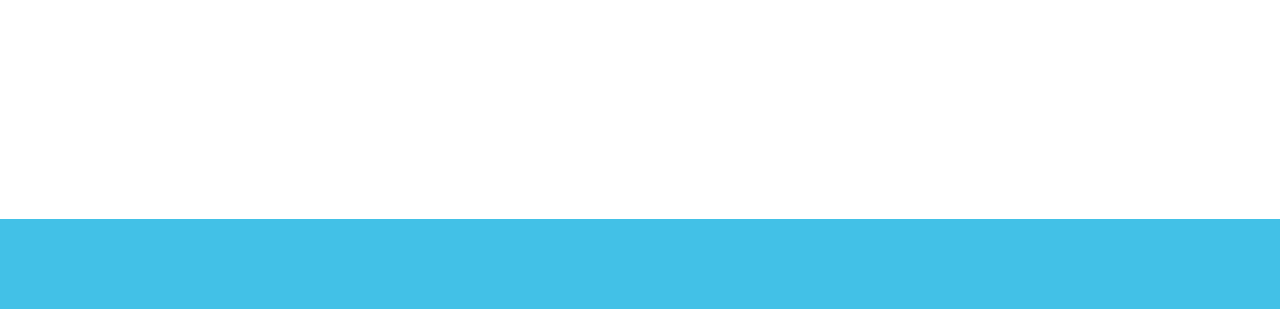
==== commit 46b2bd64: "segundo commit" ====
--- a/index.html
+++ b/index.html
@@ -217,41 +217,7 @@
               <h5 class="card-title pt-2 text-center text-primary">Experto en Traumatologia</h5>
               <img src="img/traumatologo.png" class="card-img-top" alt="...">
               <div class="card-body">
-                <body>
-                  <div class="container">
-                    <div class="post">
-                      <div class="text">Gracias por Valorarnos!</div>
-                      <div class="edit">EDIT</div>
-                    </div>
-                    <div class="star-widget">
-                      <input type="radio" name="rate" id="rate-1">
-                      <label for="rate-1" class="fas fa-star"></label>
-                      <input type="radio" name="rate" id="rate-2">
-                      <label for="rate-2" class="fas fa-star"></label>
-                      <input type="radio" name="rate" id="rate-3">
-                      <label for="rate-3" class="fas fa-star"></label>
-                      <input type="radio" name="rate" id="rate-4">
-                      <label for="rate-4" class="fas fa-star"></label>
-                      <input type="radio" name="rate" id="rate-5">
-                      <label for="rate-5" class="fas fa-star"></label>
-
-                      <form action="#">
-                        <div class="textarea">
-                          <textarea placeholder="Escribe aquí tus comentarios!"  cols="40"></textarea>
-                        </div>
-                        <div class="btn">
-                            <button onclick="f1()">
-                              <i class="fa fa-arrow-right" aria-hidden="false"></i>Publicar
-                          </button>
-                        </div>
-                      </form>
-                      
-                    
-                    </div>
-                  </div>
-
-              
-                </body>
+                
                 
                 <p class="card-text text-white-50 description"></p>
         
@@ -273,27 +239,7 @@
                   <h5 class="card-title pt-2 text-center text-primary">Experto en Oftalmologia</h5>
                   <img src="img/oftalmologo.png" height="200"class="card-img-top" alt="...">
                   <div class="card-body">
-                      <div class="container">
-                        <div class="post">
-                          <div class="text">Gracias por Valorarnos!</div>
-                          <div class="edit">EDIT</div>
-                        </div>
-                        <div class="star-widget">
-                          <input type="radio" name="rate" id="rate-11">
-                          <label for="rate-11" class="fas fa-star"></label>
-                          <input type="radio" name="rate" id="rate-22">
-                          <label for="rate-22" class="fas fa-star"></label>
-                          <input type="radio" name="rate" id="rate-33">
-                          <label for="rate-33" class="fas fa-star"></label>
-                          <input type="radio" name="rate" id="rate-44">
-                          <label for="rate-44" class="fas fa-star"></label>
-                          <input type="radio" name="rate" id="rate-55">
-                          <label for="rate-55" class="fas fa-star"></label>
-                          
-
-
-                        </div>
-                      </div>
+                      
     
                   
                      
@@ -321,26 +267,7 @@
                   <img src="img/oncologo.jpg" height="200"class="card-img-top" alt="...">
                   <div class="card-body">
 
-                    <div class="container">
-                      <div class="post">
-                        <div class="text">Gracias por Valorarnos!</div>
-                        <div class="edit">EDIT</div>
-                      </div>
-                      <div class="star-widget">
-                        <input type="radio" name="rate" id="rate-111">
-                        <label for="rate-111" class="fas fa-star"></label>
-                        <input type="radio" name="rate" id="rate-222">
-                        <label for="rate-222" class="fas fa-star"></label>
-                        <input type="radio" name="rate" id="rate-333">
-                        <label for="rate-333" class="fas fa-star"></label>
-                        <input type="radio" name="rate" id="rate-444">
-                        <label for="rate-444" class="fas fa-star"></label>
-                        <input type="radio" name="rate" id="rate-555">
-                        <label for="rate-555" class="fas fa-star"></label>
-
-                       
-                      </div>
-                    </div>
+                   
               
                     <p class="card-text text-white-50 description"></p>
                     <h4 class="text-primary">Doctora Catalina Henriquez</h4> 
@@ -359,28 +286,7 @@
               <h5 class="card-title pt-2 text-center text-primary">Experto en Cardiología</h5>
               <img src="img/cardiologo.jpg" height="200" class="card-img-top" alt="...">
               <div class="card-body">
-                <div class="container">
-                  <div class="post">
-                    <div class="text">Gracias por Valorarnos!</div>
-                    <div class="edit">EDIT</div>
-                  </div>
-                  <div class="star-widget">
-                    <input type="radio" name="rate" id="rate-1111">
-                    <label for="rate-1111" class="fas fa-star"></label>
-                    <input type="radio" name="rate" id="rate-2222">
-                    <label for="rate-2222" class="fas fa-star"></label>
-                    <input type="radio" name="rate" id="rate-3333">
-                    <label for="rate-3333" class="fas fa-star"></label>
-                    <input type="radio" name="rate" id="rate-4444">
-                    <label for="rate-4444" class="fas fa-star"></label>
-                    <input type="radio" name="rate" id="rate-5555">
-                    <label for="rate-5555" class="fas fa-star"></label>
-                    
-                    
-                  </div>
-                </div>
-
-
+                
 
                 <p class="card-text text-white-50 description"></p>
                 <h4 class="text-primary">Doctor Ignacio Ortúzar</h4> 
@@ -403,28 +309,6 @@
               <img src="img/fisioterapeuta.jpg" height="230" class="card-img-top" alt="...">
               <div class="card-body">
 
-                <div class="container">
-                  <div class="post">
-                    <div class="text">Gracias por Valorarnos!</div>
-                    <div class="edit">EDIT</div>
-                  </div>
-                  <div class="star-widget">
-                    <input type="radio" name="rate" id="rate-11111">
-                    <label for="rate-11111" class="fas fa-star"></label>
-                    <input type="radio" name="rate" id="rate-22222">
-                    <label for="rate-22222" class="fas fa-star"></label>
-                    <input type="radio" name="rate" id="rate-33333">
-                    <label for="rate-33333" class="fas fa-star"></label>
-                    <input type="radio" name="rate" id="rate-44444">
-                    <label for="rate-44444" class="fas fa-star"></label>
-                    <input type="radio" name="rate" id="rate-55555">
-                    <label for="rate-55555" class="fas fa-star"></label>
-                    
-
-
-                  </div>
-                </div>
-
                   
                 
                 <p class="card-text text-white-50 description"></p>
@@ -443,28 +327,6 @@
               <img src="img/dermatologo.jpg" class="card-img-top" alt="...">
               <div class="card-body">
 
-                <div class="container">
-                  <div class="post">
-                    <div class="text">Gracias por Valorarnos!</div>
-                    <div class="edit">EDIT</div>
-                  </div>
-                  <div class="star-widget">
-                    <input type="radio" name="rate" id="rate-111111">
-                    <label for="rate-111111" class="fas fa-star"></label>
-
-
-                    <input type="radio" name="rate" id="rate-222222">
-                    <label for="rate-222222" class="fas fa-star"></label>
-                    <input type="radio" name="rate" id="rate-333333">
-                    <label for="rate-333333" class="fas fa-star"></label>
-                    <input type="radio" name="rate" id="rate-444444">
-                    <label for="rate-444444" class="fas fa-star"></label>
-                    <input type="radio" name="rate" id="rate-555555">
-                    <label for="rate-555555" class="fas fa-star"></label>
-                    
-                    
-                  </div>
-                </div>
                 <p class="card-text text-white-50 description"></p>
 
                 <h4 class="text-primary">Doctora Magdalena Mañas</h4> 
@@ -482,27 +344,6 @@
               <img src="img/peluquera.jpg" height="230" class="card-img-top" alt="...">
               <div class="card-body">
 
-                <div class="container">
-                  <div class="post">
-                    <div class="text">Gracias por Valorarnos!</div>
-                    <div class="edit">EDIT</div>
-                  </div>
-                  <div class="star-widget">
-                    <input type="radio" name="rate" id="rate-1111111">
-                    <label for="rate-1111111" class="fas fa-star"></label>
-                    <input type="radio" name="rate" id="rate-2222222">
-                    <label for="rate-2222222" class="fas fa-star"></label>
-                    <input type="radio" name="rate" id="rate-3333333">
-                    <label for="rate-3333333" class="fas fa-star"></label>
-                    <input type="radio" name="rate" id="rate-4444444">
-                    <label for="rate-4444444" class="fas fa-star"></label>
-                    <input type="radio" name="rate" id="rate-5555555">
-                    <label for="rate-5555555" class="fas fa-star"></label>
-                    
-
-
-                  </div>
-                </div>
 
                 
                 <p class="card-text text-white-50 description"></p>
@@ -522,28 +363,7 @@
               <h5 class="card-title pt-2 text-center text-primary">Experta en Oncología</h5>
               <img src="img/oncologo2.jpg" height="230" class="card-img-top" alt="...">
               <div class="card-body">
-                <div class="container">
-                  <div class="post">
-                    <div class="text">Gracias por Valorarnos!</div>
-                    <div class="edit">EDIT</div>
-                  </div>
-                  <div class="star-widget">
-                    <input type="radio" name="rate" id="rate-11111111">
-                    <label for="rate-11111111" class="fas fa-star"></label>
-                    <input type="radio" name="rate" id="rate-22222222">
-                    <label for="rate-22222222" class="fas fa-star"></label>
-                    <input type="radio" name="rate" id="rate-33333333">
-                    <label for="rate-33333333" class="fas fa-star"></label>
-                    <input type="radio" name="rate" id="rate-44444444">
-                    <label for="rate-44444444" class="fas fa-star"></label>
-                    <input type="radio" name="rate" id="rate-55555555">
-                    <label for="rate-55555555" class="fas fa-star"></label>
-                    
-
-
-                  </div>
-                </div>
-
+                
 
 
                 <p class="card-text text-white-50 description"></p>
@@ -556,6 +376,114 @@
               </div>
             </div>
           </div>
+
+          
+          <div class="container mt-5">
+            <div class="form-group">
+              <select id="product-select" class="form-control custom-select">
+                  <option value="0" disabled selected>Selecciona Servicio</option>
+                  <option value="ExpertoenTraumatologia">Experto en Traumatologia</option>
+                  <option value="ExpertoenOftalmologia">Experto en Oftalmologia</option>
+                  <option value="ExpertaenOncología">Experta en Oncología</option>
+                  <option value="ExpertoenCardiología">Experto en Cardiología</option>
+                  <option value="ExpertaenFisioterapia">Experta en Fisioterapia</option>
+                  <option value="ExpertaenDermatología">Experta en Dermatología</option>
+                  <option value="Peluqueracanina">Peluquera canina</option>
+                  <option value="ExpertaenOncología2">Experta en Oncología</option>
+
+
+                </select>
+            </div>
+            <div class="form-group">
+              <input type="number" id="rating-control" class="form-control" step="0.1" max="5" placeholder="Rate 1 - 5" disabled>
+            </div>
+          
+            <table class="table table-striped">
+              <thead>
+                <tr>
+                  <th>Servicios</th>
+                  <th>Rating</th>
+                </tr>
+              </thead>
+              <tbody>
+                <tr class="ExpertoenTraumatologia">
+                  <td>Experto en Traumatologia</td>
+                  <td>
+                    <div class="stars-outer">
+                      <div class="stars-inner"></div>
+                    </div>
+                    <span class="number-rating"></span>
+                  </td>
+                </tr>
+                <tr class="ExpertoenOftalmologia">
+                  <td>Experto en Oftalmologia</td>
+                  <td>
+                    <div class="stars-outer">
+                      <div class="stars-inner"></div>
+                    </div>
+                    <span class="number-rating"></span>
+                  </td>
+                </tr>
+                <tr class="ExpertaenOncología">
+                  <td>Experta en Oncología</td>
+                  <td>
+                    <div class="stars-outer">
+                      <div class="stars-inner"></div>
+                    </div>
+                    <span class="number-rating"></span>
+                  </td>
+                </tr>
+                <tr class="ExpertoenCardiología">
+                  <td>Experto en Cardiología</td>
+                  <td>
+                    <div class="stars-outer">
+                      <div class="stars-inner"></div>
+                    </div>
+                    <span class="number-rating"></span>
+                  </td>
+                </tr>
+                <tr class="ExpertaenFisioterapia">
+                  <td>Experta en Fisioterapia</td>
+                  <td>
+                    <div class="stars-outer">
+                      <div class="stars-inner"></div>
+                    </div>
+                    <span class="number-rating"></span>
+                  </td>
+                </tr>
+                <tr class="ExpertaenDermatología">
+                  <td>Experta en Dermatología</td>
+                  <td>
+                    <div class="stars-outer">
+                      <div class="stars-inner"></div>
+                    </div>
+                    <span class="number-rating"></span>
+                  </td>
+                </tr>
+                <tr class="Peluqueracanina">
+                  <td>Peluquera canina</td>
+                  <td>
+                    <div class="stars-outer">
+                      <div class="stars-inner"></div>
+                    </div>
+                    <span class="number-rating"></span>
+                  </td>
+                </tr>
+                <tr class="ExpertaenOncología2">
+                  <td>Experta en Oncología</td>
+                  <td>
+                    <div class="stars-outer">
+                      <div class="stars-inner"></div>
+                    </div>
+                    <span class="number-rating"></span>
+                  </td>
+            
+              
+                
+              </tbody>
+            </table>
+          </div>
+          
 
 
         </div>
@@ -579,7 +507,7 @@
           </tr>
         </thead>
         <tbody class="tbody">
-          
+
         
           
         </tbody>
--- a/css/styles.css
+++ b/css/styles.css
@@ -509,6 +509,33 @@
 .container .edit:hover{
   text-decoration: underline;
 }
+.stars-outer {
+  position: relative;
+  display: inline-block;
+}
+
+.stars-inner {
+  position: absolute;
+  top: 0;
+  left: 0;
+  white-space: nowrap;
+  overflow: hidden;
+  width: 0;
+}
+
+.stars-outer::before {
+  content: "\f005 \f005 \f005 \f005 \f005";
+  font-family: "Font Awesome 5 Free";
+  font-weight: 900;
+  color: #ccc;
+}
+
+.stars-inner::before {
+  content: "\f005 \f005 \f005 \f005 \f005";
+  font-family: "Font Awesome 5 Free";
+  font-weight: 900;
+  color: #f8ce0b;
+}
 
 
 
